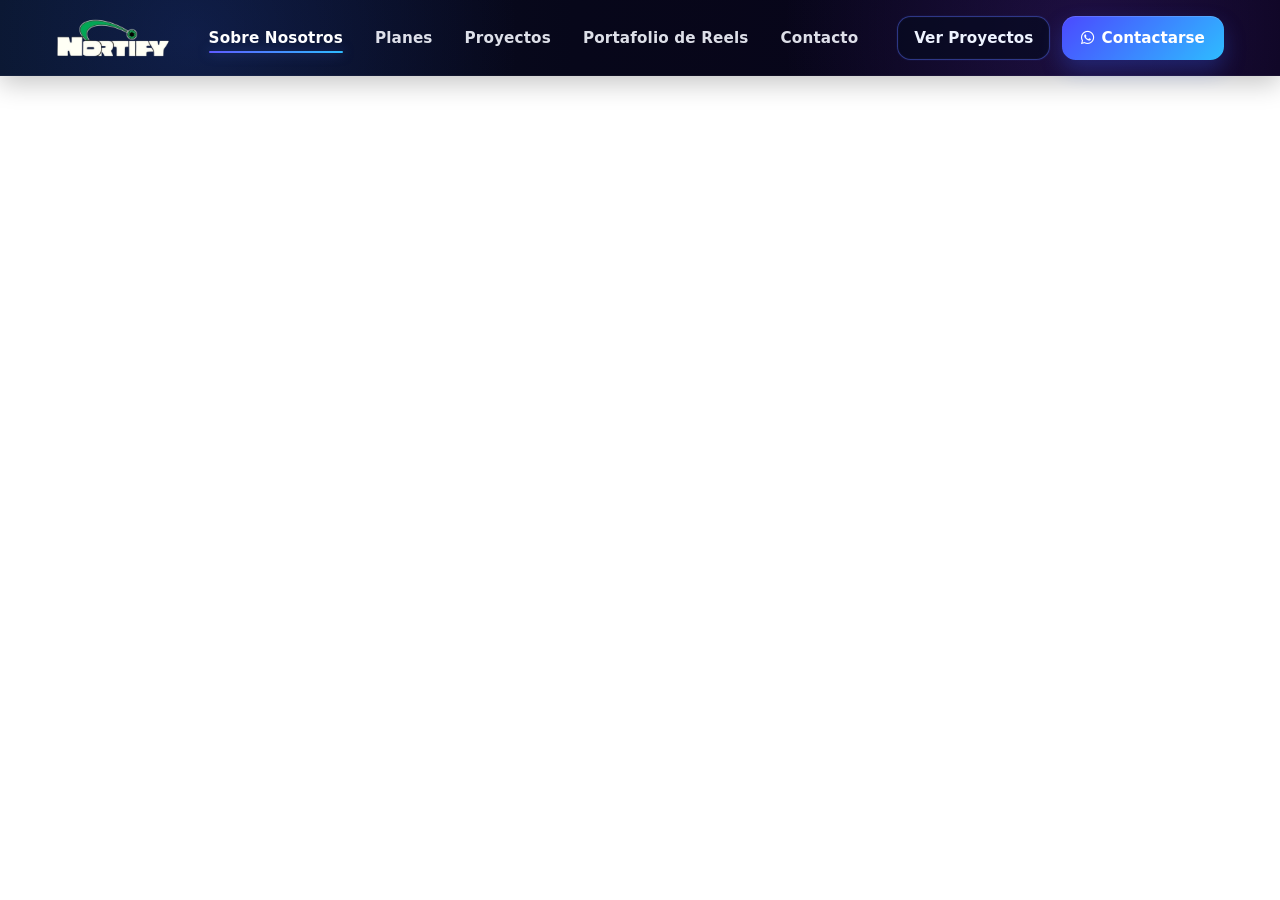
==== index.html @ f97105db "mejorando el menu" ====
<!DOCTYPE html>
<html lang="es">
<head>
  <meta charset="UTF-8" />
  <meta name="viewport" content="width=device-width, initial-scale=1.0" />
  <title>NORTIFY - Agencia de Marketing</title>
  <meta name="description" content="Impulsamos tu negocio con marketing 360: gestión de redes sociales, diseño web, publicidad paga y branding. Creatividad que genera resultados." />
  <link rel="icon" href="assets/isologo.jpg" type="image/jpg">
  <!-- CSS -->
  <link rel="stylesheet" href="css/style.css" />
  <!-- Font Awesome -->
  <link rel="stylesheet" href="https://cdnjs.cloudflare.com/ajax/libs/font-awesome/6.5.2/css/all.min.css"/>
  <!-- Fuentes (ejemplo) -->
  <link rel="preconnect" href="https://fonts.googleapis.com">
  <link rel="preconnect" href="https://fonts.gstatic.com" crossorigin>
</head>
<body>
  <header>
    <div class="container">
      <!-- contenido -->
        <div class="site-header">
          <a href="#" class="site-logo" aria-label="Ir al inicio">
            <img src="assets/logo.png" alt="">

          </a>
        
          <button
            class="nav-toggle"
            type="button"
            aria-label="Abrir menú de navegación"
            aria-expanded="false"
            aria-controls="site-nav-menu"
          >
            <span class="nav-toggle__line"></span>
            <span class="nav-toggle__line"></span>
            <span class="nav-toggle__line"></span>
          </button>
        
          <nav class="site-nav" aria-label="Navegación principal">
            <ul class="site-nav__menu" id="site-nav-menu">
              <li class="site-nav__item">
                <a href="#sobre-nosotros" class="site-nav__link is-active">Sobre Nosotros</a>
              </li>
              <li class="site-nav__item">
                <a href="#planes" class="site-nav__link">Planes</a>
              </li>
              <li class="site-nav__item">
                <a href="#proyectos" class="site-nav__link">Proyectos</a>
              </li>
              <li class="site-nav__item">
                <a href="#portafolio-reels" class="site-nav__link">Portafolio de Reels</a>
              </li>
              <li class="site-nav__item">
                <a href="#contacto" class="site-nav__link">Contacto</a>
              </li>
            </ul>
          </nav>
        
          <div class="header-actions">
            <a href="#buscar" class="header-btn header-btn--search" aria-label="Buscar">
              <span>Ver Proyectos</span>
            </a>
        
            <a href="#cotizar" class="header-btn header-btn--cta"><i class="fa-brands fa-whatsapp"></i> Contactarse</a>
          </div>
        </div>
    </div>
    
  </header>
  
  <main>
    <section>
      <div class="container">
        <!-- contenido -->
      </div>
    </section>
  </main>
  
  <footer>
    <div class="container">
      <!-- contenido del footer -->
    </div>
  </footer>
  <!-- JS -->
  <script src="js/script.js"></script>
</body>
</html>
---- css/style.css ----
/* =====================
   RESET
===================== */
*,
*::before,
*::after {
  box-sizing: border-box;
  margin: 0;
  padding: 0;
}

/* =====================
   VARIABLES
===================== */
:root {
  --color-bg: #ffffff;
  --color-text: #000000;
}

/* =====================
   BASE
===================== */
html {
  scroll-behavior: smooth;
}

body {
  min-height: 100vh;
  font-family: system-ui, -apple-system, BlinkMacSystemFont, sans-serif;
  background-color: var(--color-bg);
  color: var(--color-text);
  line-height: 1.5;
}

/* =====================
   MEDIA DEFAULT
===================== */
img,
picture,
video,
canvas,
svg {
  display: block;
  max-width: 100%;
}

/* =====================
   FORM RESET
===================== */
input,
button,
textarea,
select {
  font: inherit;
}

/* =====================
   LINKS & BUTTONS
===================== */
a {
  text-decoration: none;
  color: inherit;
}

button {
  background: none;
  border: none;
  cursor: pointer;
}

/* Ancho maximo de la página */
.container {
  width: 100%;
  max-width: 1200px;
  margin: 0 auto;
}

/* ==========================================
   DESARROLLO DE LA PÁGINA WEB
========================================== */
/* ==========================================
   HEADER PREMIUM / RESPONSIVE
========================================== */

header {
  position: sticky;
  top: 0;
  z-index: 1000;
  width: 100%;
  background:
    radial-gradient(circle at 15% 50%, rgba(52, 102, 255, 0.18), transparent 30%),
    radial-gradient(circle at 85% 40%, rgba(130, 67, 255, 0.18), transparent 28%),
    linear-gradient(90deg, #081224 0%, #07071a 45%, #090319 100%);
  box-shadow:
    0 8px 24px rgba(0, 0, 0, 0.22),
    inset 0 -1px 0 rgba(255, 255, 255, 0.04);
  backdrop-filter: blur(10px);
}

header .container {
  padding: 0 1rem;
}

.site-header {
  min-height: 76px;
  display: flex;
  align-items: center;
  justify-content: space-between;
  gap: 1rem;
  position: relative;
}

/* ==========================================
   LOGO
========================================== */

.site-logo {
  display: inline-flex;
  align-items: center;
  gap: 0.3rem;
  flex-shrink: 0;
  position: relative;
  z-index: 20;
}

.site-logo img {
 
  height: 64px;
  border-radius: 0rem;
  object-fit: cover;
}

.site-logo__text {
  font-size: 1.3rem;
  font-weight: 800;
  letter-spacing: 0.04em;
  color: #f7f8ff;
  line-height: 1;
}

.site-logo__badge {
  display: inline-flex;
  align-items: center;
  justify-content: center;
  min-height: 28px;
  padding: 0.2rem 0.45rem;
  border-radius: 0.45rem;
  background: linear-gradient(135deg, #5f5bff 0%, #2ebcff 100%);
  color: #ffffff;
  font-size: 0.95rem;
  font-weight: 800;
  letter-spacing: 0.03em;
  line-height: 1;
  box-shadow:
    0 0 0 1px rgba(255, 255, 255, 0.08),
    0 8px 18px rgba(54, 106, 255, 0.28);
}

/* ==========================================
   NAV DESKTOP
========================================== */
.site-nav {
  margin-left: auto;
  margin-right: auto;
}

.site-nav__menu {
  display: flex;
  align-items: center;
  gap: clamp(0.8rem, 1.5vw, 2rem);
  gap: 2rem;
  list-style: none;
}

.site-nav__link {
  position: relative;
  display: inline-flex;
  align-items: center;
  min-height: 44px;
  color: rgba(245, 247, 255, 0.9);
  font-size: 0.95rem;
  font-weight: 600;
  letter-spacing: 0.01em;
  transition:
    color 0.25s ease,
    opacity 0.25s ease,
    transform 0.25s ease;
}

.site-nav__link:hover {
  color: #ffffff;
  transform: translateY(-1px);
}

.site-nav__link::after {
  content: "";
  position: absolute;
  left: 0;
  bottom: 0.45rem;
  width: 100%;
  height: 2px;
  border-radius: 999px;
  background: linear-gradient(90deg, #5f5bff 0%, #2ebcff 100%);
  transform: scaleX(0);
  transform-origin: center;
  transition: transform 0.28s ease;
  box-shadow: 0 0 12px rgba(79, 125, 255, 0.55);
}

.site-nav__link:hover::after,
.site-nav__link.is-active::after {
  transform: scaleX(1);
}

.site-nav__link.is-active {
  color: #ffffff;
}

/* ==========================================
   ACTIONS
========================================== */

.header-actions {
  display: flex;
  align-items: center;
  gap: 0.75rem;
  flex-shrink: 0;
}

.header-btn {
  display: inline-flex;
  align-items: center;
  justify-content: center;
  gap: 0.45rem;
  min-height: 44px;
  border-radius: 0.85rem;
  font-size: 0.95rem;
  font-weight: 700;
  transition:
    transform 0.25s ease,
    box-shadow 0.25s ease,
    border-color 0.25s ease,
    background 0.25s ease,
    color 0.25s ease;
}

.header-btn:hover {
  transform: translateY(-1px);
}

.header-btn--search {
  padding: 0 1rem;
  color: #eef3ff;
  border: 1px solid rgba(92, 112, 255, 0.45);
  background: rgba(7, 10, 32, 0.7);
  box-shadow:
    inset 0 0 0 1px rgba(255, 255, 255, 0.02),
    0 0 0 1px rgba(73, 106, 255, 0.05);
}

.header-btn--search:hover {
  border-color: rgba(110, 146, 255, 0.75);
  box-shadow:
    0 0 0 1px rgba(89, 132, 255, 0.12),
    0 8px 20px rgba(31, 59, 154, 0.22);
}

.header-btn__icon {
  width: 18px;
  height: 18px;
  fill: currentColor;
  flex-shrink: 0;
}

.header-btn--cta {
  padding: 0 1.2rem;
  color: #ffffff;
  background: linear-gradient(135deg, #4b49ff 0%, #2ebcff 100%);
  box-shadow:
    0 10px 22px rgba(55, 101, 255, 0.28),
    inset 0 1px 0 rgba(255, 255, 255, 0.14);
}

.header-btn--cta:hover {
  box-shadow:
    0 14px 28px rgba(55, 101, 255, 0.38),
    inset 0 1px 0 rgba(255, 255, 255, 0.16);
}

/* ==========================================
   HAMBURGUESA
========================================== */

.nav-toggle {
  display: none;
  width: 48px;
  height: 48px;
  border-radius: 0.85rem;
  border: 1px solid rgba(92, 112, 255, 0.35);
  background: rgba(8, 11, 34, 0.7);
  align-items: center;
  justify-content: center;
  flex-direction: column;
  gap: 0.28rem;
  flex-shrink: 0;
  position: relative;
  z-index: 20;
  transition:
    border-color 0.25s ease,
    background 0.25s ease,
    box-shadow 0.25s ease;
}

.nav-toggle:hover {
  border-color: rgba(110, 146, 255, 0.65);
  box-shadow: 0 8px 20px rgba(31, 59, 154, 0.2);
}

.nav-toggle__line {
  width: 20px;
  height: 2px;
  border-radius: 999px;
  background: #f5f7ff;
  transition:
    transform 0.25s ease,
    opacity 0.25s ease;
}

.nav-toggle.is-open .nav-toggle__line:nth-child(1) {
  transform: translateY(6px) rotate(45deg);
}

.nav-toggle.is-open .nav-toggle__line:nth-child(2) {
  opacity: 0;
}

.nav-toggle.is-open .nav-toggle__line:nth-child(3) {
  transform: translateY(-6px) rotate(-45deg);
}

/* ==========================================
   TABLET
========================================== */

@media (max-width: 1199px) {
  .site-header {
    gap: 0.85rem;
  }

  .site-nav__menu {
    gap: 1rem;
  }

  .site-nav__link {
    font-size: 0.88rem;
  }

  .header-btn {
    font-size: 0.88rem;
  }

  .header-btn--search {
    padding: 0 0.85rem;
  }

  .header-btn--cta {
    padding: 0 1rem;
  }
}

/* ==========================================
   MOBILE / TABLET COLAPSADO
========================================== */

@media (max-width: 991px) {
  header .container {
    padding: 0 0.9rem;
  }

  .site-header {
    min-height: 72px;
  }

  .nav-toggle {
    display: inline-flex;
    margin-left: auto;
  }

  .site-nav {
    position: absolute;
    top: calc(100% + 0.55rem);
    left: 0;
    width: 100%;
    margin: 0;
    padding: 0;
    opacity: 0;
    visibility: hidden;
    transform: translateY(-10px);
    pointer-events: none;
    transition:
      opacity 0.3s ease,
      transform 0.3s ease,
      visibility 0.3s ease;
    z-index: 15;
  }

  .site-nav.is-open {
    opacity: 1;
    visibility: visible;
    transform: translateY(0);
    pointer-events: auto;
  }

  .site-nav__menu {
    width: 100%;
    display: flex;
    flex-direction: column;
    align-items: stretch;
    gap: 0.35rem;
    list-style: none;
    padding: 1rem;
    border-radius: 1.1rem;
    background:
      linear-gradient(180deg, rgba(10, 14, 40, 0.98) 0%, rgba(7, 8, 26, 0.98) 100%);
    border: 1px solid rgba(92, 112, 255, 0.18);
    box-shadow:
      0 18px 38px rgba(0, 0, 0, 0.35),
      inset 0 1px 0 rgba(255, 255, 255, 0.03);
  }

  .site-nav__link {
    width: 100%;
    min-height: 46px;
    padding: 0.65rem 0.4rem;
    justify-content: flex-start;
    border-radius: 0.7rem;
    font-size: 0.96rem;
  }

  .site-nav__link:hover {
    background: rgba(255, 255, 255, 0.03);
  }

  .site-nav__link::after {
    left: 0.4rem;
    bottom: 0.45rem;
    width: calc(100% - 0.8rem);
  }

  .header-actions {
    position: absolute;
    top: calc(100% + 21.5rem);
    left: 0;
    width: 100%;
    display: flex;
    flex-direction: column;
    gap: 0.65rem;
    padding: 0 1rem 1rem;
    opacity: 0;
    visibility: hidden;
    transform: translateY(-10px);
    pointer-events: none;
    transition:
      opacity 0.3s ease,
      transform 0.3s ease,
      visibility 0.3s ease;
    z-index: 14;
  }

  .header-actions.is-open {
    opacity: 1;
    visibility: visible;
    transform: translateY(0);
    pointer-events: auto;
  }

  .header-btn {
    width: 100%;
    justify-content: center;
    min-height: 48px;
    border-radius: 0.9rem;
  }

  .header-btn--search,
  .header-btn--cta {
    padding: 0 1rem;
  }
}

/* ==========================================
   MOBILE FINO
========================================== */

@media (max-width: 575px) {
  header .container {
    padding: 0 0.75rem;
  }

  .site-header {
    min-height: 68px;
  }

  .site-logo__text {
    font-size: 1.08rem;
  }

  .site-logo__badge {
    min-height: 24px;
    padding: 0.15rem 0.35rem;
    font-size: 0.78rem;
  }

  .nav-toggle {
    width: 44px;
    height: 44px;
  }

  .site-nav__menu {
    padding: 0.9rem;
  }

  .header-actions {
    padding: 0 0.9rem 0.9rem;
  }
}
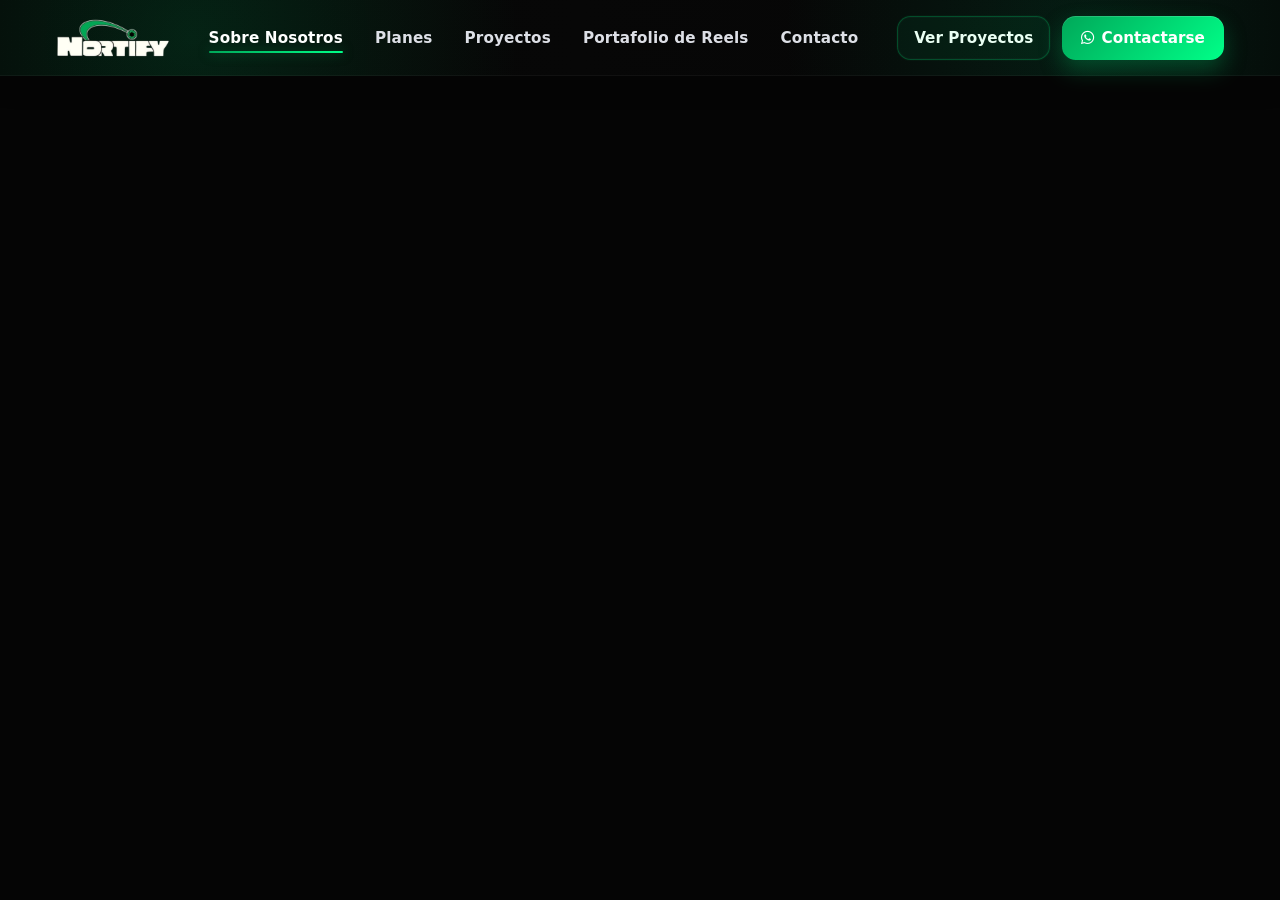
==== commit 484239ff: "ya esta el header" ====
--- a/index.html
+++ b/index.html
@@ -72,6 +72,7 @@
     <section>
       <div class="container">
         <!-- contenido -->
+
       </div>
     </section>
   </main>
--- a/css/style.css
+++ b/css/style.css
@@ -13,8 +13,18 @@
    VARIABLES
 ===================== */
 :root {
-  --color-bg: #ffffff;
-  --color-text: #000000;
+  --color-bg: #050505;
+  --color-text: #ffffff;
+
+  /* NUEVA PALETA */
+  --primary: #00A859;
+  --primary-dark: #007A44;
+  --primary-light: #00c96b;
+
+  --accent: #00ff88;
+
+  --border: rgba(0, 168, 89, 0.35);
+  --glass: rgba(0, 168, 89, 0.08);
 }
 
 /* =====================
@@ -78,9 +88,6 @@
 /* ==========================================
    DESARROLLO DE LA PÁGINA WEB
 ========================================== */
-/* ==========================================
-   HEADER PREMIUM / RESPONSIVE
-========================================== */
 
 header {
   position: sticky;
@@ -88,9 +95,9 @@
   z-index: 1000;
   width: 100%;
   background:
-    radial-gradient(circle at 15% 50%, rgba(52, 102, 255, 0.18), transparent 30%),
-    radial-gradient(circle at 85% 40%, rgba(130, 67, 255, 0.18), transparent 28%),
-    linear-gradient(90deg, #081224 0%, #07071a 45%, #090319 100%);
+    radial-gradient(circle at 15% 50%, rgba(0, 168, 89, 0.18), transparent 30%),
+    radial-gradient(circle at 85% 40%, rgba(0, 200, 120, 0.12), transparent 28%),
+    linear-gradient(90deg, #050505 0%, #070707 45%, #050505 100%);
   box-shadow:
     0 8px 24px rgba(0, 0, 0, 0.22),
     inset 0 -1px 0 rgba(255, 255, 255, 0.04);
@@ -124,36 +131,9 @@
 }
 
 .site-logo img {
- 
   height: 64px;
   border-radius: 0rem;
   object-fit: cover;
-}
-
-.site-logo__text {
-  font-size: 1.3rem;
-  font-weight: 800;
-  letter-spacing: 0.04em;
-  color: #f7f8ff;
-  line-height: 1;
-}
-
-.site-logo__badge {
-  display: inline-flex;
-  align-items: center;
-  justify-content: center;
-  min-height: 28px;
-  padding: 0.2rem 0.45rem;
-  border-radius: 0.45rem;
-  background: linear-gradient(135deg, #5f5bff 0%, #2ebcff 100%);
-  color: #ffffff;
-  font-size: 0.95rem;
-  font-weight: 800;
-  letter-spacing: 0.03em;
-  line-height: 1;
-  box-shadow:
-    0 0 0 1px rgba(255, 255, 255, 0.08),
-    0 8px 18px rgba(54, 106, 255, 0.28);
 }
 
 /* ==========================================
@@ -200,11 +180,11 @@
   width: 100%;
   height: 2px;
   border-radius: 999px;
-  background: linear-gradient(90deg, #5f5bff 0%, #2ebcff 100%);
+  background: linear-gradient(90deg, var(--primary) 0%, var(--accent) 100%);
+  box-shadow: 0 0 12px rgba(0, 168, 89, 0.6);
   transform: scaleX(0);
   transform-origin: center;
   transition: transform 0.28s ease;
-  box-shadow: 0 0 12px rgba(79, 125, 255, 0.55);
 }
 
 .site-nav__link:hover::after,
@@ -244,25 +224,21 @@
     color 0.25s ease;
 }
 
-.header-btn:hover {
-  transform: translateY(-1px);
-}
-
 .header-btn--search {
   padding: 0 1rem;
-  color: #eef3ff;
-  border: 1px solid rgba(92, 112, 255, 0.45);
-  background: rgba(7, 10, 32, 0.7);
+  color: #eafff3;
+  border: 1px solid var(--border);
+  background: rgba(0, 168, 89, 0.08);
   box-shadow:
     inset 0 0 0 1px rgba(255, 255, 255, 0.02),
-    0 0 0 1px rgba(73, 106, 255, 0.05);
+    0 0 0 1px rgba(0, 168, 89, 0.05);
 }
 
 .header-btn--search:hover {
-  border-color: rgba(110, 146, 255, 0.75);
+  border-color: var(--primary);
   box-shadow:
-    0 0 0 1px rgba(89, 132, 255, 0.12),
-    0 8px 20px rgba(31, 59, 154, 0.22);
+    0 0 0 1px rgba(0, 168, 89, 0.2),
+    0 8px 20px rgba(0, 168, 89, 0.25);
 }
 
 .header-btn__icon {
@@ -275,29 +251,28 @@
 .header-btn--cta {
   padding: 0 1.2rem;
   color: #ffffff;
-  background: linear-gradient(135deg, #4b49ff 0%, #2ebcff 100%);
+  background: linear-gradient(135deg, var(--primary) 0%, var(--accent) 100%);
   box-shadow:
-    0 10px 22px rgba(55, 101, 255, 0.28),
-    inset 0 1px 0 rgba(255, 255, 255, 0.14);
+    0 10px 22px rgba(0, 168, 89, 0.35),
+    inset 0 1px 0 rgba(255, 255, 255, 0.15);
 }
 
 .header-btn--cta:hover {
   box-shadow:
-    0 14px 28px rgba(55, 101, 255, 0.38),
-    inset 0 1px 0 rgba(255, 255, 255, 0.16);
+    0 14px 28px rgba(0, 168, 89, 0.45),
+    inset 0 1px 0 rgba(255, 255, 255, 0.18);
 }
 
 /* ==========================================
    HAMBURGUESA
 ========================================== */
-
 .nav-toggle {
   display: none;
   width: 48px;
   height: 48px;
   border-radius: 0.85rem;
-  border: 1px solid rgba(92, 112, 255, 0.35);
-  background: rgba(8, 11, 34, 0.7);
+  border: 1px solid var(--border);
+  background: rgba(0, 168, 89, 0.08);
   align-items: center;
   justify-content: center;
   flex-direction: column;
@@ -312,8 +287,8 @@
 }
 
 .nav-toggle:hover {
-  border-color: rgba(110, 146, 255, 0.65);
-  box-shadow: 0 8px 20px rgba(31, 59, 154, 0.2);
+  border-color: var(--primary);
+  box-shadow: 0 8px 20px rgba(0, 168, 89, 0.25);
 }
 
 .nav-toggle__line {
@@ -373,119 +348,110 @@
 ========================================== */
 
 @media (max-width: 991px) {
-  header .container {
-    padding: 0 0.9rem;
-  }
-
-  .site-header {
-    min-height: 72px;
-  }
-
+  .header-btn{
+    display: none;
+  }
+
+  /* HAMBURGUESA visible */
   .nav-toggle {
     display: inline-flex;
     margin-left: auto;
   }
 
+  /* CONTENEDOR FULLSCREEN */
   .site-nav {
-    position: absolute;
-    top: calc(100% + 0.55rem);
-    left: 0;
+    position: fixed;
+    inset: 0;
     width: 100%;
-    margin: 0;
-    padding: 0;
+    height: 100vh;
+    background: linear-gradient(180deg, #050505 0%, #070707 100%);
+    display: flex;
+    flex-direction: column;
+    justify-content: center;
+    align-items: center;
     opacity: 0;
     visibility: hidden;
-    transform: translateY(-10px);
-    pointer-events: none;
-    transition:
-      opacity 0.3s ease,
-      transform 0.3s ease,
-      visibility 0.3s ease;
-    z-index: 15;
+    transform: translateY(-20px);
+    transition: all 0.35s ease;
+    z-index: 999;
   }
 
   .site-nav.is-open {
     opacity: 1;
     visibility: visible;
     transform: translateY(0);
-    pointer-events: auto;
-  }
-
+  }
+
+  /* MENU CENTRADO */
   .site-nav__menu {
+    flex-direction: column;
+    align-items: center;
+    gap: 2rem;
+    padding: 0;
+    background: none;
+    border: none;
+    box-shadow: none;
+  }
+
+  /* LINKS GRANDES */
+  .site-nav__link {
+    font-size: 1.2rem;
+    font-weight: 600;
+    justify-content: center;
+    padding: 0;
+  }
+
+  .site-nav__link::after {
+    bottom: -6px;
+  }
+
+  /* BOTONES ABAJO */
+  .header-actions {
+    position: absolute;
+    bottom: 40px;
+    left: 0;
     width: 100%;
+
     display: flex;
     flex-direction: column;
-    align-items: stretch;
-    gap: 0.35rem;
-    list-style: none;
-    padding: 1rem;
-    border-radius: 1.1rem;
-    background:
-      linear-gradient(180deg, rgba(10, 14, 40, 0.98) 0%, rgba(7, 8, 26, 0.98) 100%);
-    border: 1px solid rgba(92, 112, 255, 0.18);
-    box-shadow:
-      0 18px 38px rgba(0, 0, 0, 0.35),
-      inset 0 1px 0 rgba(255, 255, 255, 0.03);
-  }
-
-  .site-nav__link {
-    width: 100%;
-    min-height: 46px;
-    padding: 0.65rem 0.4rem;
-    justify-content: flex-start;
-    border-radius: 0.7rem;
-    font-size: 0.96rem;
-  }
-
-  .site-nav__link:hover {
-    background: rgba(255, 255, 255, 0.03);
-  }
-
-  .site-nav__link::after {
-    left: 0.4rem;
-    bottom: 0.45rem;
-    width: calc(100% - 0.8rem);
-  }
-
-  .header-actions {
-    position: absolute;
-    top: calc(100% + 21.5rem);
-    left: 0;
-    width: 100%;
-    display: flex;
-    flex-direction: column;
-    gap: 0.65rem;
-    padding: 0 1rem 1rem;
+    gap: 1rem;
+    padding: 0 1.5rem;
+
     opacity: 0;
     visibility: hidden;
-    transform: translateY(-10px);
-    pointer-events: none;
-    transition:
-      opacity 0.3s ease,
-      transform 0.3s ease,
-      visibility 0.3s ease;
-    z-index: 14;
+    transform: translateY(20px);
+    transition: all 0.35s ease;
   }
 
   .header-actions.is-open {
     opacity: 1;
     visibility: visible;
     transform: translateY(0);
-    pointer-events: auto;
   }
 
   .header-btn {
     width: 100%;
-    justify-content: center;
-    min-height: 48px;
-    border-radius: 0.9rem;
-  }
-
-  .header-btn--search,
-  .header-btn--cta {
-    padding: 0 1rem;
-  }
-}
+    height: 52px;
+    font-size: 1rem;
+    border-radius: 999px;
+  }
+
+  /* OPCIONAL: BOTON CERRAR MÁS GRANDE */
+  .nav-toggle {
+    position: relative;
+    z-index: 1001;
+  }
+
+  .site-nav::before {
+    content: "";
+    position: absolute;
+    inset: 0;
+    background: radial-gradient(circle at 20% 30%, rgba(0,168,89,0.15), transparent 40%),
+              radial-gradient(circle at 80% 70%, rgba(0,200,120,0.12), transparent 40%);
+    z-index: -1;
+  }
+}
+
 
 /* ==========================================
    MOBILE FINO
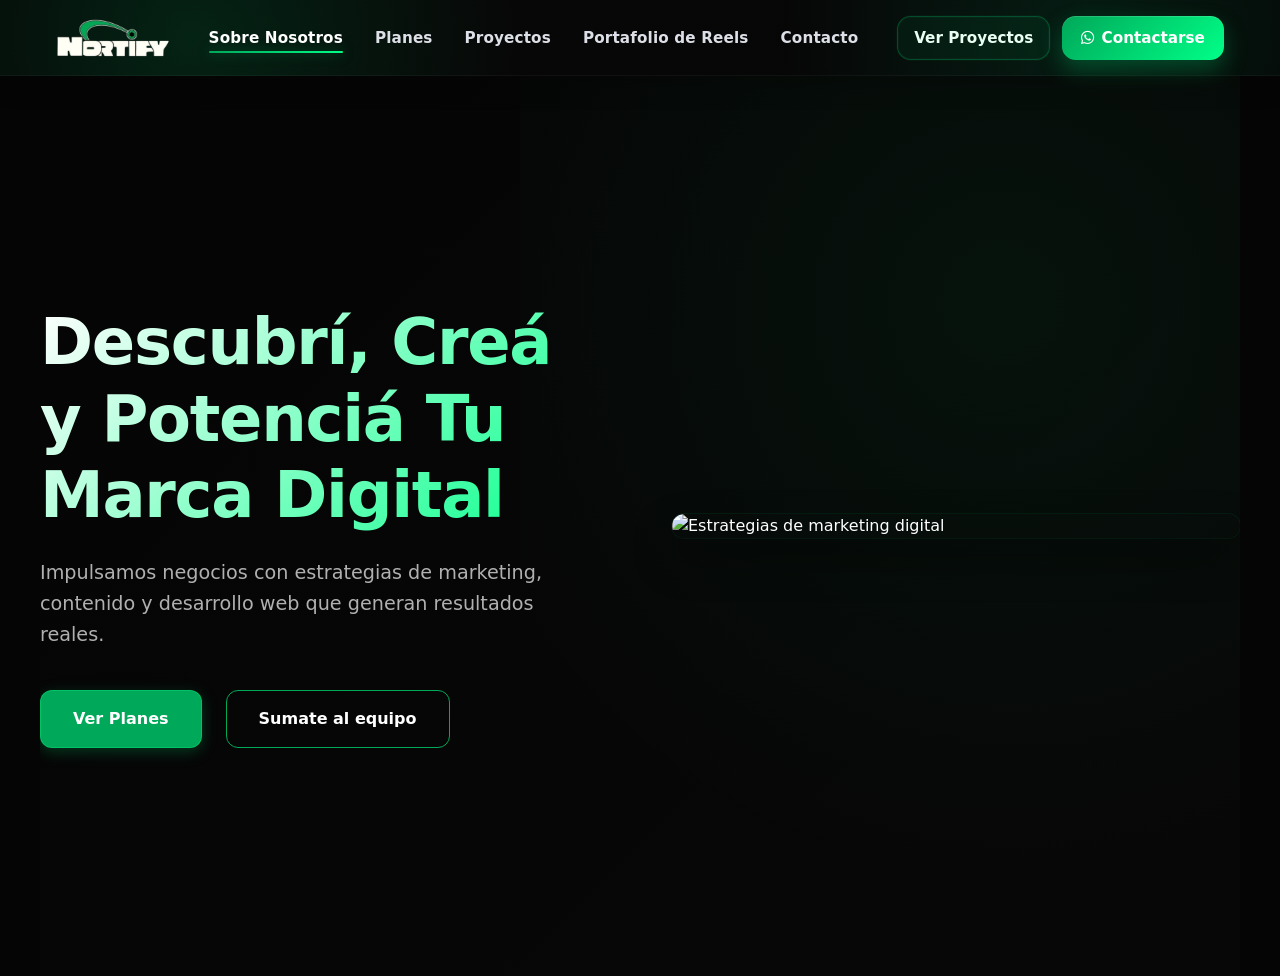
==== commit 22c4e1db: "Este es el main que me dio deepseek" ====
--- a/index.html
+++ b/index.html
@@ -72,11 +72,30 @@
     <section>
       <div class="container">
         <!-- contenido -->
-
+        <section class="hero">
+          <div class="container hero__container">
+            <div class="hero__content">
+              <h1 class="hero__title">
+                Descubrí, Creá y Potenciá Tu Marca Digital
+              </h1>
+              <p class="hero__subtitle">
+                Impulsamos negocios con estrategias de marketing, contenido y desarrollo web que generan resultados reales.
+              </p>
+              <div class="hero__buttons">
+                <a href="#planes" class="btn btn--primary">Ver Planes</a>
+                <a href="#equipo" class="btn btn--secondary">Sumate al equipo</a>
+              </div>
+            </div>
+            <div class="hero__image">
+              <img src="https://images.unsplash.com/photo-1551288049-bebda4e38f71?ixlib=rb-4.0.3&ixid=M3wxMjA3fDB8MHxwaG90by1wYWdlfHx8fGVufDB8fHx8fA%3D%3D&auto=format&fit=crop&w=2070&q=80" alt="Estrategias de marketing digital" class="hero__img">
+              <div class="hero__glow"></div>
+            </div>
+          </div>
+        </section>
       </div>
     </section>
   </main>
-  
+
   <footer>
     <div class="container">
       <!-- contenido del footer -->
--- a/css/style.css
+++ b/css/style.css
@@ -490,3 +490,324 @@
   }
 }
 
+
+
+
+
+
+
+
+
+
+
+
+
+
+
+
+
+
+
+
+
+
+
+
+
+
+
+
+
+
+
+
+
+
+
+
+
+
+
+
+
+
+
+
+
+
+
+
+
+
+
+
+
+
+
+
+
+
+
+:root {
+  --primary: #00A859;
+  --primary-dark: #007A44;
+  --accent: #00FF88;
+  --bg-dark: #050505;
+  --bg-darker: #070707;
+  --text-light: #FFFFFF;
+  --text-gray: #B0B0B0;
+  --transition: all 0.3s cubic-bezier(0.4, 0, 0.2, 1);
+}
+
+.hero {
+  position: relative;
+  background: linear-gradient(135deg, var(--bg-dark) 0%, var(--bg-darker) 100%);
+  min-height: 100vh;
+  display: flex;
+  align-items: center;
+  overflow: hidden;
+  isolation: isolate;
+}
+
+.hero::before {
+  content: '';
+  position: absolute;
+  top: -50%;
+  right: -20%;
+  width: 80%;
+  height: 150%;
+  background: radial-gradient(circle, rgba(0, 168, 89, 0.08) 0%, transparent 70%);
+  pointer-events: none;
+  z-index: 0;
+}
+
+.hero__container {
+  position: relative;
+  z-index: 2;
+  display: grid;
+  grid-template-columns: 1fr 1fr;
+  gap: 4rem;
+  align-items: center;
+  padding: 4rem 0;
+}
+
+.hero__content {
+  animation: fadeInUp 0.8s ease-out;
+}
+
+.hero__title {
+  font-size: clamp(2.5rem, 5vw, 4rem);
+  font-weight: 800;
+  line-height: 1.2;
+  margin-bottom: 1.5rem;
+  background: linear-gradient(135deg, var(--text-light) 0%, var(--accent) 100%);
+  background-clip: text;
+  -webkit-background-clip: text;
+  color: transparent;
+  letter-spacing: -0.02em;
+}
+
+.hero__subtitle {
+  font-size: clamp(1rem, 1.5vw, 1.2rem);
+  line-height: 1.6;
+  color: var(--text-gray);
+  margin-bottom: 2.5rem;
+  max-width: 90%;
+}
+
+.hero__buttons {
+  display: flex;
+  gap: 1.5rem;
+  flex-wrap: wrap;
+}
+
+.btn {
+  display: inline-flex;
+  align-items: center;
+  justify-content: center;
+  padding: 1rem 2rem;
+  font-size: 1rem;
+  font-weight: 600;
+  text-decoration: none;
+  border-radius: 12px;
+  transition: var(--transition);
+  cursor: pointer;
+  position: relative;
+  overflow: hidden;
+}
+
+.btn--primary {
+  background: var(--primary);
+  color: var(--text-light);
+  box-shadow: 0 4px 15px rgba(0, 168, 89, 0.3);
+  border: 1px solid rgba(0, 255, 136, 0.3);
+}
+
+.btn--primary::before {
+  content: '';
+  position: absolute;
+  top: 50%;
+  left: 50%;
+  width: 0;
+  height: 0;
+  border-radius: 50%;
+  background: rgba(0, 255, 136, 0.4);
+  transform: translate(-50%, -50%);
+  transition: width 0.6s, height 0.6s;
+}
+
+.btn--primary:hover::before {
+  width: 300px;
+  height: 300px;
+}
+
+.btn--primary:hover {
+  transform: translateY(-2px);
+  box-shadow: 0 6px 20px rgba(0, 168, 89, 0.5);
+  border-color: var(--accent);
+}
+
+.btn--secondary {
+  background: transparent;
+  color: var(--text-light);
+  border: 1px solid var(--primary);
+  position: relative;
+}
+
+.btn--secondary:hover {
+  background: rgba(0, 168, 89, 0.1);
+  transform: translateY(-2px);
+  box-shadow: 0 4px 15px rgba(0, 168, 89, 0.2);
+  border-color: var(--accent);
+  color: var(--accent);
+}
+
+.hero__image {
+  position: relative;
+  animation: fadeInRight 0.8s ease-out 0.2s backwards;
+}
+
+.hero__img {
+  width: 100%;
+  height: auto;
+  border-radius: 24px;
+  box-shadow: 0 20px 40px rgba(0, 0, 0, 0.4), 0 0 0 1px rgba(0, 168, 89, 0.1);
+  transition: var(--transition);
+  position: relative;
+  z-index: 2;
+}
+
+.hero__img:hover {
+  transform: scale(1.02);
+  box-shadow: 0 25px 50px rgba(0, 0, 0, 0.5), 0 0 0 2px rgba(0, 255, 136, 0.2);
+}
+
+.hero__glow {
+  position: absolute;
+  top: 50%;
+  left: 50%;
+  width: 120%;
+  height: 120%;
+  transform: translate(-50%, -50%);
+  background: radial-gradient(circle, rgba(0, 255, 136, 0.15) 0%, transparent 70%);
+  border-radius: 50%;
+  pointer-events: none;
+  z-index: 1;
+  filter: blur(40px);
+  opacity: 0;
+  transition: opacity 0.5s ease;
+}
+
+.hero__image:hover .hero__glow {
+  opacity: 1;
+}
+
+@keyframes fadeInUp {
+  from {
+    opacity: 0;
+    transform: translateY(30px);
+  }
+  to {
+    opacity: 1;
+    transform: translateY(0);
+  }
+}
+
+@keyframes fadeInRight {
+  from {
+    opacity: 0;
+    transform: translateX(30px);
+  }
+  to {
+    opacity: 1;
+    transform: translateX(0);
+  }
+}
+
+@media (max-width: 1024px) {
+  .hero__container {
+    gap: 3rem;
+    padding: 3rem 0;
+  }
+  
+  .hero__subtitle {
+    max-width: 100%;
+  }
+}
+
+@media (max-width: 768px) {
+  .hero {
+    min-height: auto;
+    padding: 4rem 0;
+  }
+  
+  .hero__container {
+    grid-template-columns: 1fr;
+    gap: 2rem;
+  }
+  
+  .hero__content {
+    text-align: center;
+  }
+  
+  .hero__subtitle {
+    max-width: 100%;
+  }
+  
+  .hero__buttons {
+    justify-content: center;
+  }
+  
+  .btn {
+    flex: 1;
+    min-width: 200px;
+  }
+  
+  .hero__image {
+    max-width: 90%;
+    margin: 0 auto;
+  }
+  
+  .hero__title {
+    background: linear-gradient(135deg, var(--text-light) 0%, var(--accent) 100%);
+    background-clip: text;
+    -webkit-background-clip: text;
+  }
+}
+
+@media (max-width: 480px) {
+  .hero__buttons {
+    flex-direction: column;
+    gap: 1rem;
+  }
+  
+  .btn {
+    width: 100%;
+  }
+}
+
+
+
+
+
+
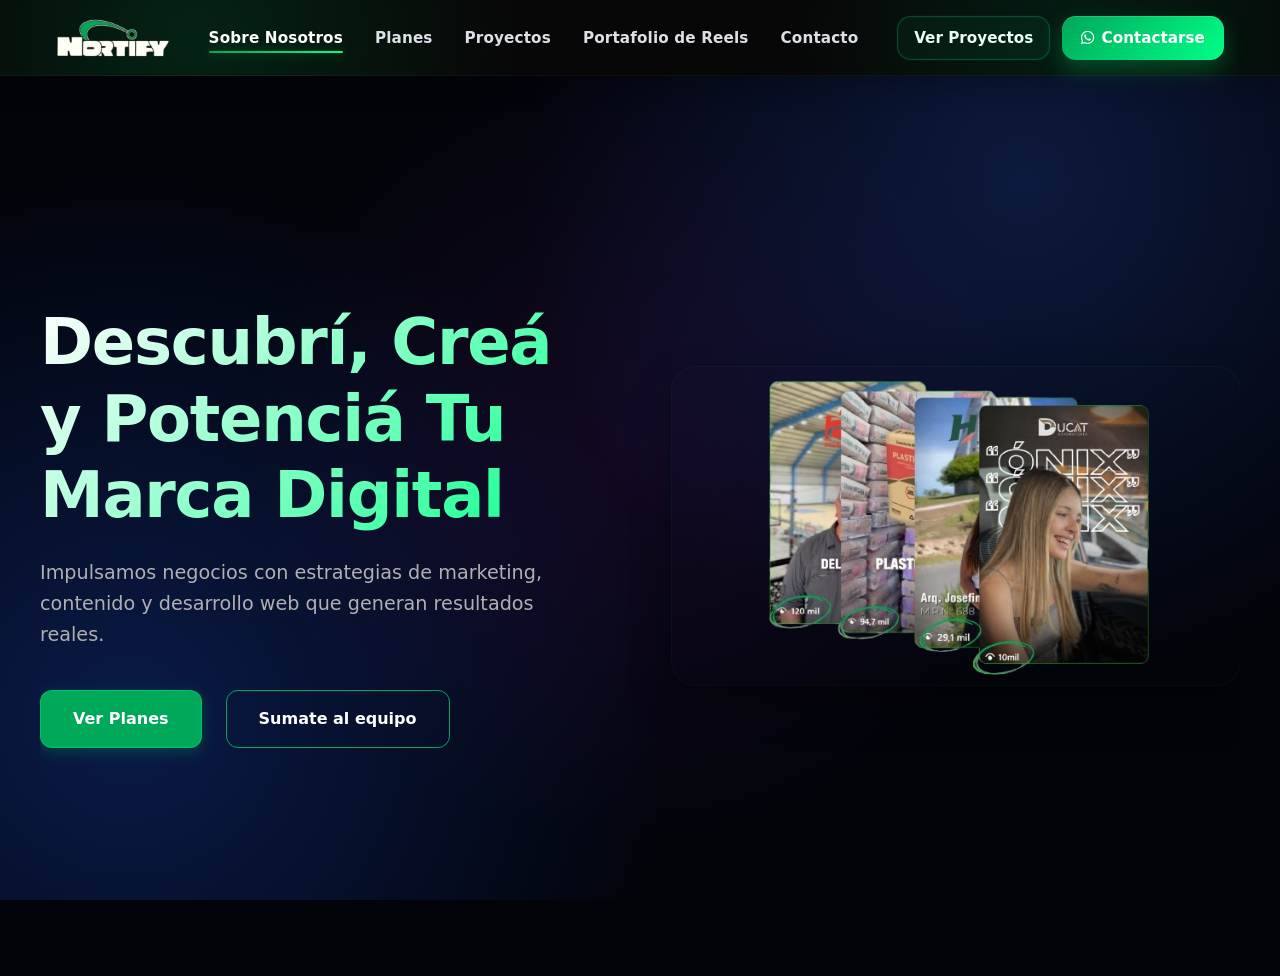
==== commit 6d79865f: "fondo con destellos" ====
--- a/index.html
+++ b/index.html
@@ -87,7 +87,7 @@
               </div>
             </div>
             <div class="hero__image">
-              <img src="https://images.unsplash.com/photo-1551288049-bebda4e38f71?ixlib=rb-4.0.3&ixid=M3wxMjA3fDB8MHxwaG90by1wYWdlfHx8fGVufDB8fHx8fA%3D%3D&auto=format&fit=crop&w=2070&q=80" alt="Estrategias de marketing digital" class="hero__img">
+              <img src="assets/hero-section.png" alt="Estrategias de marketing digital" class="hero__img">
               <div class="hero__glow"></div>
             </div>
           </div>
--- a/css/style.css
+++ b/css/style.css
@@ -85,6 +85,7 @@
   margin: 0 auto;
 }
 
+/*----------------------------------------------------------------------------------------------------*/
 /* ==========================================
    DESARROLLO DE LA PÁGINA WEB
 ========================================== */
@@ -490,63 +491,10 @@
   }
 }
 
-
-
-
-
-
-
-
-
-
-
-
-
-
-
-
-
-
-
-
-
-
-
-
-
-
-
-
-
-
-
-
-
-
-
-
-
-
-
-
-
-
-
-
-
-
-
-
-
-
-
-
-
-
-
-
-
-
+/*----------------------------------------------------------------------------------------------------*/
+/* ==========================================
+   HERO SECTION
+========================================== */
 
 :root {
   --primary: #00A859;
@@ -559,9 +507,38 @@
   --transition: all 0.3s cubic-bezier(0.4, 0, 0.2, 1);
 }
 
+main section {
+  min-height: 100vh;
+  /* Fondo base oscuro */
+  background-color: #02040a; 
+  
+  /* Capas de luces: El secreto está en el 'blur' y la opacidad */
+  background-image: 
+    /* Luz azul superior derecha */
+    radial-gradient(circle at 80% 20%, rgba(30, 58, 138, 0.4) 0%, transparent 40%),
+    /* Luz violeta central */
+    radial-gradient(circle at 50% 50%, rgba(88, 28, 135, 0.2) 0%, transparent 50%),
+    /* Luz azul profundo lateral izquierda */
+    radial-gradient(circle at 10% 80%, rgba(29, 78, 216, 0.3) 0%, transparent 40%);
+  
+  background-attachment: fixed; /* Mantiene el fondo estático al hacer scroll */
+  position: relative;
+  overflow: hidden;
+}
+
+/* Opcional: Textura de ruido para suavizar degradados */
+main section::before {
+  content: "";
+  position: absolute;
+  inset: 0;
+  opacity: 0.03;
+  pointer-events: none;
+  background-image: url('https://vercel.app');
+}
+
 .hero {
   position: relative;
-  background: linear-gradient(135deg, var(--bg-dark) 0%, var(--bg-darker) 100%);
+  
   min-height: 100vh;
   display: flex;
   align-items: center;
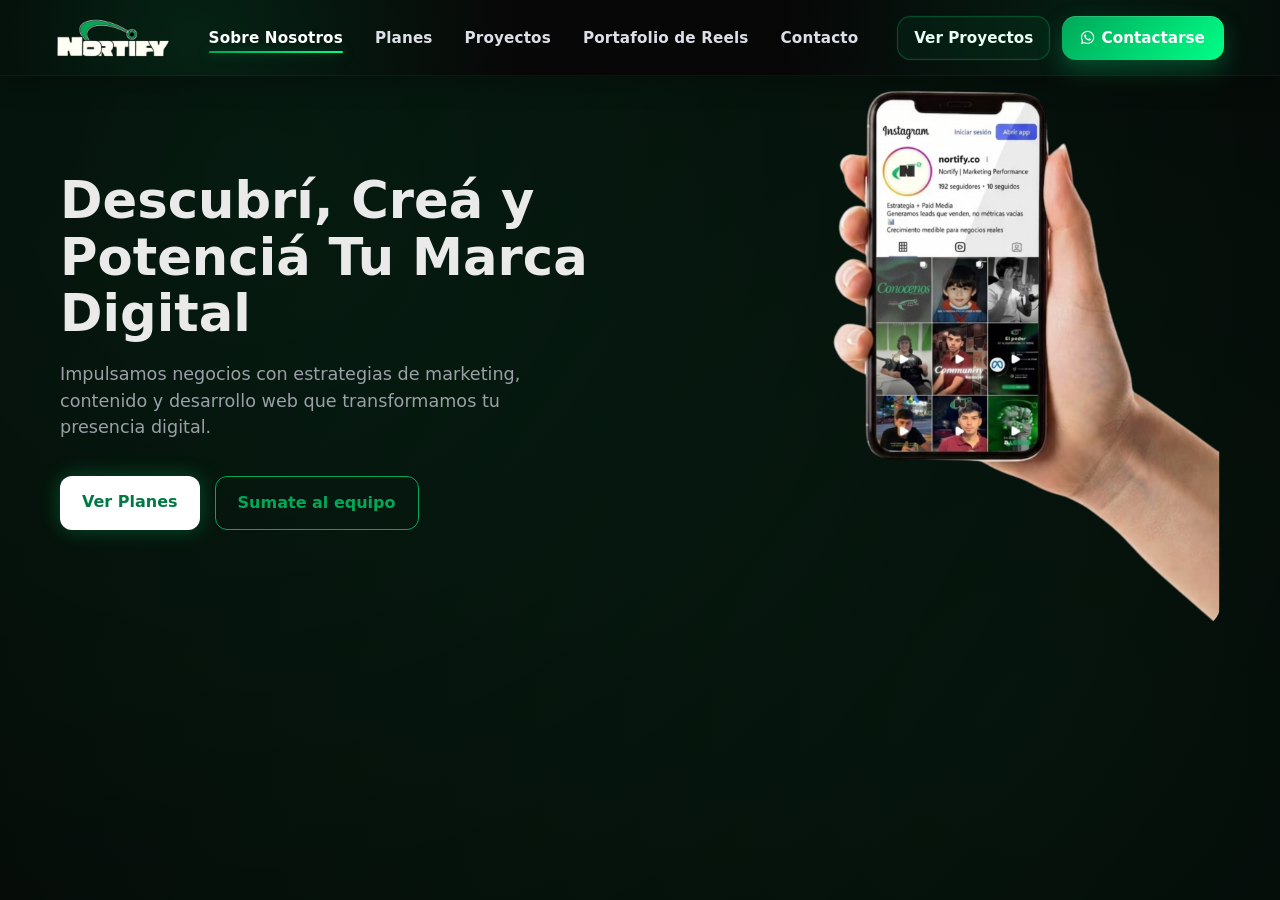
==== commit 58f53290: "mejorando el hero" ====
--- a/index.html
+++ b/index.html
@@ -69,29 +69,34 @@
   </header>
   
   <main>
-    <section>
+    <section class="hero">
       <div class="container">
-        <!-- contenido -->
-        <section class="hero">
-          <div class="container hero__container">
-            <div class="hero__content">
-              <h1 class="hero__title">
-                Descubrí, Creá y Potenciá Tu Marca Digital
-              </h1>
-              <p class="hero__subtitle">
-                Impulsamos negocios con estrategias de marketing, contenido y desarrollo web que generan resultados reales.
-              </p>
-              <div class="hero__buttons">
-                <a href="#planes" class="btn btn--primary">Ver Planes</a>
-                <a href="#equipo" class="btn btn--secondary">Sumate al equipo</a>
-              </div>
-            </div>
-            <div class="hero__image">
-              <img src="assets/hero-section.png" alt="Estrategias de marketing digital" class="hero__img">
-              <div class="hero__glow"></div>
+        <div class="hero__grid">
+  
+          <!-- LEFT -->
+          <div class="hero__content">
+            <h1 class="hero__title">
+              Descubrí, Creá y Potenciá Tu Marca Digital
+            </h1>
+  
+            <p class="hero__subtitle">
+              Impulsamos negocios con estrategias de marketing, contenido y desarrollo web que transformamos tu presencia digital.
+            </p>
+  
+            <div class="hero__buttons">
+              <a href="#" class="btn btn--primary">Ver Planes</a>
+              <a href="#" class="btn btn--secondary">Sumate al equipo</a>
             </div>
           </div>
-        </section>
+  
+          <!-- RIGHT -->
+          <div class="hero__image">
+            <div class="hero__card">
+              <img src="assets/hero-section.png"/>
+            </div>
+          </div>
+  
+        </div>
       </div>
     </section>
   </main>
--- a/css/style.css
+++ b/css/style.css
@@ -495,296 +495,136 @@
 /* ==========================================
    HERO SECTION
 ========================================== */
-
 :root {
   --primary: #00A859;
   --primary-dark: #007A44;
   --accent: #00FF88;
-  --bg-dark: #050505;
-  --bg-darker: #070707;
-  --text-light: #FFFFFF;
-  --text-gray: #B0B0B0;
-  --transition: all 0.3s cubic-bezier(0.4, 0, 0.2, 1);
-}
-
-main section {
-  min-height: 100vh;
-  /* Fondo base oscuro */
-  background-color: #02040a; 
-  
-  /* Capas de luces: El secreto está en el 'blur' y la opacidad */
-  background-image: 
-    /* Luz azul superior derecha */
-    radial-gradient(circle at 80% 20%, rgba(30, 58, 138, 0.4) 0%, transparent 40%),
-    /* Luz violeta central */
-    radial-gradient(circle at 50% 50%, rgba(88, 28, 135, 0.2) 0%, transparent 50%),
-    /* Luz azul profundo lateral izquierda */
-    radial-gradient(circle at 10% 80%, rgba(29, 78, 216, 0.3) 0%, transparent 40%);
-  
-  background-attachment: fixed; /* Mantiene el fondo estático al hacer scroll */
-  position: relative;
+  --bg: #050505;
+  --bg-soft: #070707;
+  --text: #eaeaea;
+  --muted: #9aa0a6;
+  --radius: 20px;
+  --max-width: 1200px;
+}
+
+body {
+  font-family: system-ui, -apple-system, sans-serif;
+  background: radial-gradient(circle at 20% 20%, rgba(0,255,136,0.08), transparent 90%),
+              radial-gradient(circle at 80% 80%, rgba(0,168,89,0.08), transparent 90%),
+              var(--bg);
+  color: var(--text);
+}
+
+.container {
+  max-width: var(--max-width);
+  margin: 0 auto;
+  padding: 0 20px;
+}
+.hero {
+  padding: 0px 0;
   overflow: hidden;
 }
-
-/* Opcional: Textura de ruido para suavizar degradados */
-main section::before {
-  content: "";
-  position: absolute;
-  inset: 0;
-  opacity: 0.03;
-  pointer-events: none;
-  background-image: url('https://vercel.app');
-}
-
-.hero {
-  position: relative;
-  
-  min-height: 100vh;
-  display: flex;
-  align-items: center;
-  overflow: hidden;
-  isolation: isolate;
-}
-
-.hero::before {
-  content: '';
-  position: absolute;
-  top: -50%;
-  right: -20%;
-  width: 80%;
-  height: 150%;
-  background: radial-gradient(circle, rgba(0, 168, 89, 0.08) 0%, transparent 70%);
-  pointer-events: none;
-  z-index: 0;
-}
-
-.hero__container {
-  position: relative;
-  z-index: 2;
+.hero__grid {
   display: grid;
   grid-template-columns: 1fr 1fr;
-  gap: 4rem;
-  align-items: center;
-  padding: 4rem 0;
-}
-
+  align-items: center;
+  gap: 60px;
+}
 .hero__content {
-  animation: fadeInUp 0.8s ease-out;
-}
-
+  animation: fadeUp 0.8s ease forwards;
+  opacity: 0;
+  transform: translateY(30px);
+}
 .hero__title {
-  font-size: clamp(2.5rem, 5vw, 4rem);
-  font-weight: 800;
-  line-height: 1.2;
-  margin-bottom: 1.5rem;
-  background: linear-gradient(135deg, var(--text-light) 0%, var(--accent) 100%);
-  background-clip: text;
-  -webkit-background-clip: text;
-  color: transparent;
-  letter-spacing: -0.02em;
+  font-size: clamp(2.2rem, 4vw, 3.2rem);
+  line-height: 1.1;
+  margin-bottom: 20px;
+  font-weight: 700;
 }
 
 .hero__subtitle {
-  font-size: clamp(1rem, 1.5vw, 1.2rem);
-  line-height: 1.6;
-  color: var(--text-gray);
-  margin-bottom: 2.5rem;
-  max-width: 90%;
-}
-
+  font-size: 1.1rem;
+  color: var(--muted);
+  margin-bottom: 35px;
+  max-width: 500px;
+}
 .hero__buttons {
   display: flex;
-  gap: 1.5rem;
+  gap: 15px;
   flex-wrap: wrap;
 }
-
 .btn {
-  display: inline-flex;
-  align-items: center;
-  justify-content: center;
-  padding: 1rem 2rem;
-  font-size: 1rem;
+  padding: 14px 22px;
+  border-radius: 999px;
+  border-radius: 12px;
   font-weight: 600;
+  border: none;
+  cursor: pointer;
+  transition: all 0.3s ease;
   text-decoration: none;
-  border-radius: 12px;
-  transition: var(--transition);
-  cursor: pointer;
-  position: relative;
-  overflow: hidden;
-}
-
+  display: inline-block;
+}
 .btn--primary {
-  background: var(--primary);
-  color: var(--text-light);
-  box-shadow: 0 4px 15px rgba(0, 168, 89, 0.3);
-  border: 1px solid rgba(0, 255, 136, 0.3);
-}
-
-.btn--primary::before {
-  content: '';
-  position: absolute;
-  top: 50%;
-  left: 50%;
-  width: 0;
-  height: 0;
-  border-radius: 50%;
-  background: rgba(0, 255, 136, 0.4);
-  transform: translate(-50%, -50%);
-  transition: width 0.6s, height 0.6s;
-}
-
-.btn--primary:hover::before {
-  width: 300px;
-  height: 300px;
+  background: linear-gradient(135deg, var(--primary), var(--accent));
+  color: #000;
+  background: #fff;
+  color: var(--primary-dark);
+  box-shadow: 0 0 20px rgba(0,255,136,0.25);
 }
 
 .btn--primary:hover {
   transform: translateY(-2px);
-  box-shadow: 0 6px 20px rgba(0, 168, 89, 0.5);
-  border-color: var(--accent);
-}
-
+  box-shadow: 0 0 30px rgba(0,255,136,0.4);
+}
 .btn--secondary {
   background: transparent;
-  color: var(--text-light);
   border: 1px solid var(--primary);
-  position: relative;
-}
-
+  color: var(--primary);
+}
 .btn--secondary:hover {
-  background: rgba(0, 168, 89, 0.1);
-  transform: translateY(-2px);
-  box-shadow: 0 4px 15px rgba(0, 168, 89, 0.2);
-  border-color: var(--accent);
-  color: var(--accent);
-}
-
-.hero__image {
-  position: relative;
-  animation: fadeInRight 0.8s ease-out 0.2s backwards;
-}
-
-.hero__img {
+  background: rgba(0,168,89,0.1);
+  box-shadow: 0 0 15px rgba(0,255,136,0.2);
+}
+.hero__card img {
   width: 100%;
-  height: auto;
-  border-radius: 24px;
-  box-shadow: 0 20px 40px rgba(0, 0, 0, 0.4), 0 0 0 1px rgba(0, 168, 89, 0.1);
-  transition: var(--transition);
-  position: relative;
-  z-index: 2;
-}
-
-.hero__img:hover {
-  transform: scale(1.02);
-  box-shadow: 0 25px 50px rgba(0, 0, 0, 0.5), 0 0 0 2px rgba(0, 255, 136, 0.2);
-}
-
-.hero__glow {
-  position: absolute;
-  top: 50%;
-  left: 50%;
-  width: 120%;
-  height: 120%;
-  transform: translate(-50%, -50%);
-  background: radial-gradient(circle, rgba(0, 255, 136, 0.15) 0%, transparent 70%);
-  border-radius: 50%;
-  pointer-events: none;
-  z-index: 1;
-  filter: blur(40px);
-  opacity: 0;
-  transition: opacity 0.5s ease;
-}
-
-.hero__image:hover .hero__glow {
-  opacity: 1;
-}
-
-@keyframes fadeInUp {
-  from {
-    opacity: 0;
-    transform: translateY(30px);
-  }
+  display: block;
+  border-radius: var(--radius);
+}
+@keyframes fadeUp {
   to {
     opacity: 1;
     transform: translateY(0);
   }
 }
 
-@keyframes fadeInRight {
-  from {
-    opacity: 0;
-    transform: translateX(30px);
-  }
-  to {
-    opacity: 1;
-    transform: translateX(0);
-  }
-}
-
-@media (max-width: 1024px) {
-  .hero__container {
-    gap: 3rem;
-    padding: 3rem 0;
-  }
-  
-  .hero__subtitle {
-    max-width: 100%;
-  }
-}
-
+/* TABLET */
+@media (max-width: 991px) {
+  .hero__grid {
+    gap: 40px;
+  }
+}
+/* MOBILE */
 @media (max-width: 768px) {
   .hero {
-    min-height: auto;
-    padding: 4rem 0;
-  }
-  
-  .hero__container {
+    padding: 60px 0;
+  }
+  .hero__grid {
     grid-template-columns: 1fr;
-    gap: 2rem;
-  }
-  
-  .hero__content {
     text-align: center;
   }
-  
   .hero__subtitle {
-    max-width: 100%;
-  }
-  
+    margin-left: auto;
+    margin-right: auto;
+  }
   .hero__buttons {
     justify-content: center;
   }
-  
-  .btn {
-    flex: 1;
-    min-width: 200px;
-  }
-  
-  .hero__image {
-    max-width: 90%;
-    margin: 0 auto;
-  }
-  
-  .hero__title {
-    background: linear-gradient(135deg, var(--text-light) 0%, var(--accent) 100%);
-    background-clip: text;
-    -webkit-background-clip: text;
-  }
-}
-
-@media (max-width: 480px) {
-  .hero__buttons {
-    flex-direction: column;
-    gap: 1rem;
-  }
-  
   .btn {
     width: 100%;
-  }
-}
-
-
-
-
-
-
+    max-width: 280px;
+  }
+}
+
+
+
+
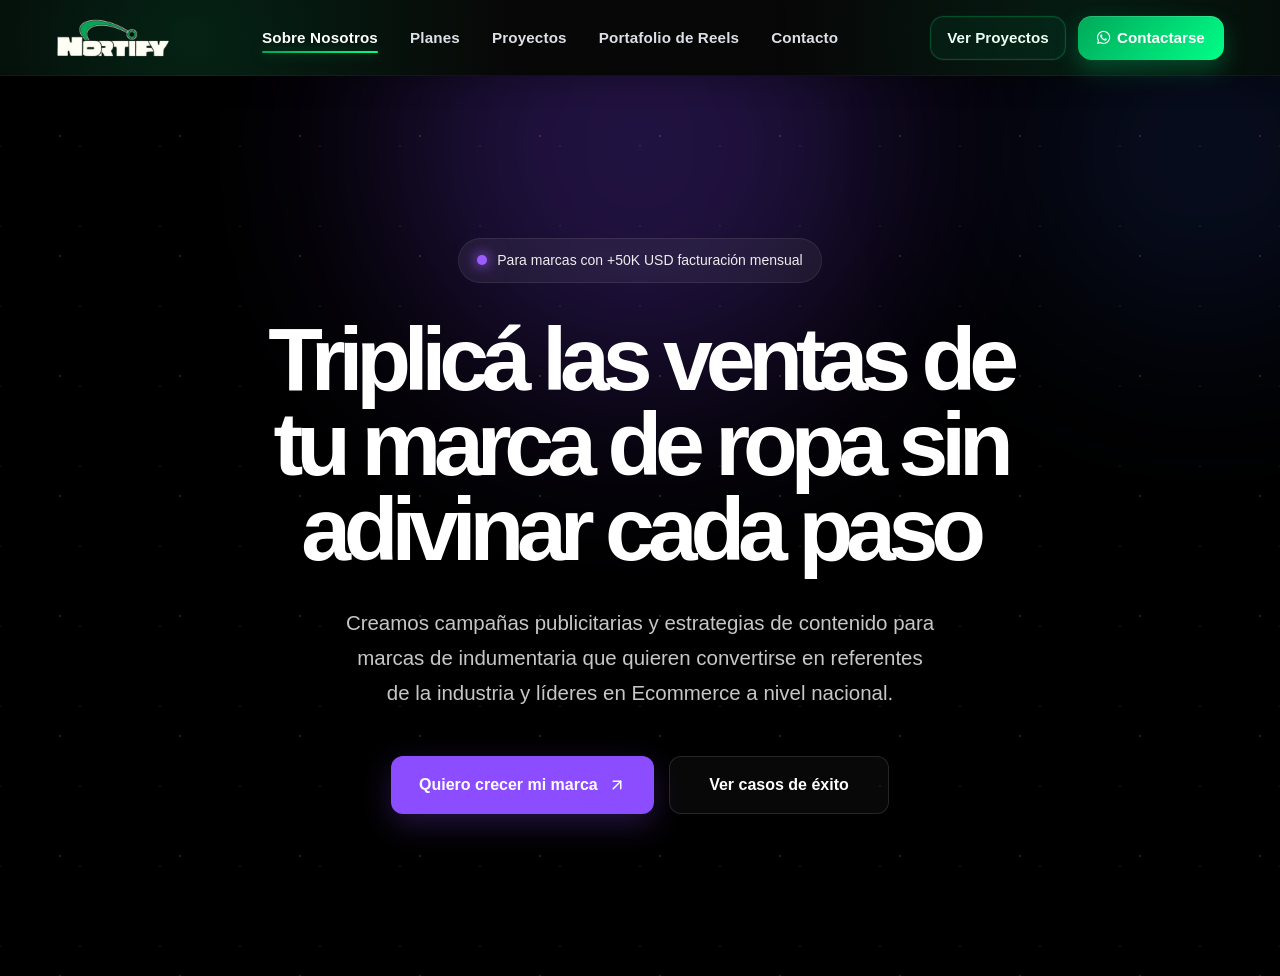
==== commit 3a225618: "Almenos se intento el Hero" ====
--- a/index.html
+++ b/index.html
@@ -67,35 +67,69 @@
     </div>
     
   </header>
-  
+
   <main>
     <section class="hero">
-      <div class="container">
-        <div class="hero__grid">
+      <!-- Background Effects -->
+      <div class="hero-bg">
+        <div class="light light-1"></div>
+        <div class="light light-2"></div>
+        <div class="grid-stars"></div>
+      </div>
   
-          <!-- LEFT -->
-          <div class="hero__content">
-            <h1 class="hero__title">
-              Descubrí, Creá y Potenciá Tu Marca Digital
-            </h1>
+      <div class="hero-container">
+        <!-- Badge -->
+        <div class="hero-badge reveal">
+          <span class="badge-dot"></span>
+          <p>Para marcas con +50K USD facturación mensual</p>
+        </div>
   
-            <p class="hero__subtitle">
-              Impulsamos negocios con estrategias de marketing, contenido y desarrollo web que transformamos tu presencia digital.
-            </p>
+        <!-- Content -->
+        <div class="hero-content">
+          <h1 class="hero-title reveal reveal-delay-1">
+            Triplicá las ventas de tu marca de ropa sin adivinar cada paso
+          </h1>
   
-            <div class="hero__buttons">
-              <a href="#" class="btn btn--primary">Ver Planes</a>
-              <a href="#" class="btn btn--secondary">Sumate al equipo</a>
-            </div>
+          <p class="hero-description reveal reveal-delay-2">
+            Creamos campañas publicitarias y estrategias de contenido para
+            marcas de indumentaria que quieren convertirse en referentes de la
+            industria y líderes en Ecommerce a nivel nacional.
+          </p>
+  
+          <!-- Buttons -->
+          <div class="hero-actions reveal reveal-delay-3">
+            <a href="#" class="btn btn-primary">
+              <span>Quiero crecer mi marca</span>
+  
+              <svg
+                xmlns="http://www.w3.org/2000/svg"
+                width="18"
+                height="18"
+                viewBox="0 0 24 24"
+                fill="none"
+              >
+                <path
+                  d="M7 17L17 7"
+                  stroke="currentColor"
+                  stroke-width="2"
+                  stroke-linecap="round"
+                  stroke-linejoin="round"
+                />
+  
+                <path
+                  d="M7 7H17V17"
+                  stroke="currentColor"
+                  stroke-width="2"
+                  stroke-linecap="round"
+                  stroke-linejoin="round"
+                />
+              </svg>
+            </a>
+  
+            <a href="#" class="btn btn-secondary">
+              Ver casos de éxito
+            </a>
           </div>
-  
-          <!-- RIGHT -->
-          <div class="hero__image">
-            <div class="hero__card">
-              <img src="assets/hero-section.png"/>
-            </div>
-          </div>
-  
         </div>
       </div>
     </section>
--- a/css/style.css
+++ b/css/style.css
@@ -215,6 +215,7 @@
   gap: 0.45rem;
   min-height: 44px;
   border-radius: 0.85rem;
+  
   font-size: 0.95rem;
   font-weight: 700;
   transition:
@@ -233,6 +234,7 @@
   box-shadow:
     inset 0 0 0 1px rgba(255, 255, 255, 0.02),
     0 0 0 1px rgba(0, 168, 89, 0.05);
+
 }
 
 .header-btn--search:hover {
@@ -495,136 +497,505 @@
 /* ==========================================
    HERO SECTION
 ========================================== */
-:root {
-  --primary: #00A859;
-  --primary-dark: #007A44;
-  --accent: #00FF88;
-  --bg: #050505;
-  --bg-soft: #070707;
-  --text: #eaeaea;
-  --muted: #9aa0a6;
-  --radius: 20px;
-  --max-width: 1200px;
+/* =========================
+   RESET
+========================= */
+
+*,
+*::before,
+*::after {
+  box-sizing: border-box;
+  margin: 0;
+  padding: 0;
+}
+
+html {
+  scroll-behavior: smooth;
 }
 
 body {
-  font-family: system-ui, -apple-system, sans-serif;
-  background: radial-gradient(circle at 20% 20%, rgba(0,255,136,0.08), transparent 90%),
-              radial-gradient(circle at 80% 80%, rgba(0,168,89,0.08), transparent 90%),
-              var(--bg);
-  color: var(--text);
-}
-
-.container {
-  max-width: var(--max-width);
-  margin: 0 auto;
-  padding: 0 20px;
-}
+  background: #000;
+  font-family: "Inter", sans-serif;
+  overflow-x: hidden;
+  color: #fff;
+}
+
+/* =========================
+   MAIN
+========================= */
+
+main {
+  width: 100%;
+  min-height: 100vh;
+  background: #000;
+}
+
+/* =========================
+   HERO
+========================= */
+
 .hero {
-  padding: 0px 0;
+  position: relative;
+
+  width: 100%;
+  min-height: 100vh;
+
+  display: flex;
+  justify-content: center;
+  align-items: center;
+
   overflow: hidden;
-}
-.hero__grid {
-  display: grid;
-  grid-template-columns: 1fr 1fr;
+
+  padding-inline: 24px;
+
+  background: #000;
+
+  perspective: 1200px;
+}
+
+/* =========================
+   BACKGROUND
+========================= */
+
+.hero-bg {
+  position: absolute;
+  inset: 0;
+  overflow: hidden;
+}
+
+/* estrellas */
+
+.grid-stars {
+  position: absolute;
+  inset: 0;
+
+  background-image:
+    radial-gradient(
+      rgba(255,255,255,0.8) 1px,
+      transparent 1px
+    ),
+    radial-gradient(
+      rgba(255,255,255,0.35) 1px,
+      transparent 1px
+    );
+
+  background-size:
+    120px 120px,
+    80px 80px;
+
+  background-position:
+    0 0,
+    40px 30px;
+
+  opacity: 0.15;
+
+  animation: starsMove 18s linear infinite;
+}
+
+/* luces */
+
+.light {
+  position: absolute;
+  border-radius: 50%;
+  filter: blur(100px);
+  pointer-events: none;
+}
+
+.light-1 {
+  width: 500px;
+  height: 500px;
+
+  background: rgba(120, 67, 233, 0.28);
+
+  top: -180px;
+  left: 50%;
+
+  transform: translateX(-50%);
+
+  animation: pulseLight 6s ease-in-out infinite;
+}
+
+.light-2 {
+  width: 350px;
+  height: 350px;
+
+  background: rgba(65, 105, 255, 0.14);
+
+  top: -100px;
+  right: -100px;
+
+  animation: floatLight 8s ease-in-out infinite;
+}
+
+/* =========================
+   CONTAINER
+========================= */
+
+.hero-container {
+  position: relative;
+  z-index: 5;
+
+  width: 100%;
+  max-width: 1120px;
+
+  display: flex;
+  flex-direction: column;
   align-items: center;
-  gap: 60px;
-}
-.hero__content {
-  animation: fadeUp 0.8s ease forwards;
+  text-align: center;
+
+  transform-style: preserve-3d;
+}
+
+/* =========================
+   BADGE
+========================= */
+
+.hero-badge {
+  display: inline-flex;
+  align-items: center;
+  gap: 10px;
+
+  padding: 11px 18px;
+
+  border-radius: 999px;
+
+  background: rgba(255,255,255,0.06);
+
+  border: 1px solid rgba(255,255,255,0.08);
+
+  backdrop-filter: blur(14px);
+
+  margin-bottom: 34px;
+
+  transform: translateZ(40px);
+}
+
+.badge-dot {
+  width: 10px;
+  height: 10px;
+
+  border-radius: 50%;
+
+  background: #9d5cff;
+
+  box-shadow:
+    0 0 12px #9d5cff,
+    0 0 24px #9d5cff;
+}
+
+.hero-badge p {
+  font-size: 14px;
+  font-weight: 500;
+  color: rgba(255,255,255,0.92);
+}
+
+/* =========================
+   CONTENT
+========================= */
+
+.hero-content {
+  max-width: 980px;
+}
+
+/* =========================
+   TITLE
+========================= */
+
+.hero-title {
+  font-size: clamp(3.7rem, 7vw, 5.8rem);
+
+  line-height: 0.95;
+
+  letter-spacing: -0.08em;
+
+  font-weight: 700;
+
+  max-width: 1000px;
+
+  transform: translateZ(90px);
+
+  text-wrap: balance;
+}
+
+/* =========================
+   DESCRIPTION
+========================= */
+
+.hero-description {
+  margin-top: 34px;
+
+  max-width: 760px;
+
+  margin-inline: auto;
+
+  font-size: 1.28rem;
+
+  line-height: 1.7;
+
+  color: rgba(255,255,255,0.78);
+
+  transform: translateZ(60px);
+
+  text-wrap: balance;
+}
+
+/* =========================
+   ACTIONS
+========================= */
+
+.hero-actions {
+  display: flex;
+  justify-content: center;
+  gap: 16px;
+
+  margin-top: 46px;
+
+  flex-wrap: wrap;
+
+  transform: translateZ(100px);
+}
+
+/* =========================
+   BUTTONS
+========================= */
+
+.btn {
+  height: 58px;
+
+  padding-inline: 28px;
+
+  border-radius: 12px;
+
+  display: inline-flex;
+  align-items: center;
+  justify-content: center;
+  gap: 10px;
+
+  text-decoration: none;
+
+  font-size: 1rem;
+  font-weight: 600;
+
+  transition:
+    transform 0.3s ease,
+    background 0.3s ease,
+    border-color 0.3s ease,
+    box-shadow 0.3s ease;
+
+  will-change: transform;
+}
+
+/* Primary */
+
+.btn-primary {
+  background: #8b4dff;
+
+  color: #fff;
+
+  min-width: 250px;
+
+  box-shadow:
+    0 0 0 rgba(139, 77, 255, 0),
+    0 10px 30px rgba(139, 77, 255, 0.25);
+}
+
+.btn-primary:hover {
+  transform: translateY(-4px) scale(1.02);
+
+  background: #9b63ff;
+
+  box-shadow:
+    0 20px 40px rgba(139, 77, 255, 0.4);
+}
+
+/* Secondary */
+
+.btn-secondary {
+  background: rgba(255,255,255,0.03);
+
+  border: 1px solid rgba(255,255,255,0.12);
+
+  color: #fff;
+
+  min-width: 220px;
+}
+
+.btn-secondary:hover {
+  transform: translateY(-4px);
+
+  background: rgba(255,255,255,0.06);
+
+  border-color: rgba(255,255,255,0.2);
+}
+
+/* =========================
+   REVEAL ANIMATIONS
+========================= */
+
+.reveal {
   opacity: 0;
-  transform: translateY(30px);
-}
-.hero__title {
-  font-size: clamp(2.2rem, 4vw, 3.2rem);
-  line-height: 1.1;
-  margin-bottom: 20px;
-  font-weight: 700;
-}
-
-.hero__subtitle {
-  font-size: 1.1rem;
-  color: var(--muted);
-  margin-bottom: 35px;
-  max-width: 500px;
-}
-.hero__buttons {
-  display: flex;
-  gap: 15px;
-  flex-wrap: wrap;
-}
-.btn {
-  padding: 14px 22px;
-  border-radius: 999px;
-  border-radius: 12px;
-  font-weight: 600;
-  border: none;
-  cursor: pointer;
-  transition: all 0.3s ease;
-  text-decoration: none;
-  display: inline-block;
-}
-.btn--primary {
-  background: linear-gradient(135deg, var(--primary), var(--accent));
-  color: #000;
-  background: #fff;
-  color: var(--primary-dark);
-  box-shadow: 0 0 20px rgba(0,255,136,0.25);
-}
-
-.btn--primary:hover {
-  transform: translateY(-2px);
-  box-shadow: 0 0 30px rgba(0,255,136,0.4);
-}
-.btn--secondary {
-  background: transparent;
-  border: 1px solid var(--primary);
-  color: var(--primary);
-}
-.btn--secondary:hover {
-  background: rgba(0,168,89,0.1);
-  box-shadow: 0 0 15px rgba(0,255,136,0.2);
-}
-.hero__card img {
-  width: 100%;
-  display: block;
-  border-radius: var(--radius);
-}
-@keyframes fadeUp {
+
+  transform:
+    translateY(80px)
+    scale(0.96);
+
+  animation: revealUp 1s cubic-bezier(.2,.8,.2,1) forwards;
+}
+
+.reveal-delay-1 {
+  animation-delay: 0.2s;
+}
+
+.reveal-delay-2 {
+  animation-delay: 0.45s;
+}
+
+.reveal-delay-3 {
+  animation-delay: 0.7s;
+}
+
+/* =========================
+   KEYFRAMES
+========================= */
+
+@keyframes revealUp {
   to {
     opacity: 1;
+
+    transform:
+      translateY(0)
+      scale(1);
+  }
+}
+
+@keyframes pulseLight {
+  0%,
+  100% {
+    transform:
+      translateX(-50%)
+      scale(1);
+
+    opacity: 0.6;
+  }
+
+  50% {
+    transform:
+      translateX(-50%)
+      scale(1.15);
+
+    opacity: 1;
+  }
+}
+
+@keyframes floatLight {
+  0%,
+  100% {
     transform: translateY(0);
   }
-}
-
-/* TABLET */
-@media (max-width: 991px) {
-  .hero__grid {
-    gap: 40px;
-  }
-}
-/* MOBILE */
+
+  50% {
+    transform: translateY(40px);
+  }
+}
+
+@keyframes starsMove {
+  from {
+    transform: translateY(0);
+  }
+
+  to {
+    transform: translateY(80px);
+  }
+}
+
+/* =========================
+   TABLETS
+========================= */
+
+@media (max-width: 1024px) {
+  .hero-title {
+    font-size: clamp(3rem, 8vw, 5rem);
+
+    max-width: 760px;
+  }
+
+  .hero-description {
+    font-size: 1.12rem;
+
+    max-width: 650px;
+  }
+}
+
+/* =========================
+   MOBILE
+========================= */
+
 @media (max-width: 768px) {
   .hero {
-    padding: 60px 0;
-  }
-  .hero__grid {
-    grid-template-columns: 1fr;
+    align-items: flex-start;
+
+    padding-top: 40px;
+
+    padding-inline: 20px;
+  }
+
+  .hero-badge {
+    display: none;
+  }
+
+  .hero-container {
+    align-items: flex-start;
+
+    text-align: left;
+  }
+
+  .hero-title {
+    font-size: clamp(3rem, 12vw, 4rem);
+
+    line-height: 0.97;
+
+    max-width: 100%;
+  }
+
+  .hero-description {
     text-align: center;
-  }
-  .hero__subtitle {
-    margin-left: auto;
-    margin-right: auto;
-  }
-  .hero__buttons {
-    justify-content: center;
-  }
+
+    margin-top: 28px;
+
+    font-size: 1.02rem;
+
+    max-width: 100%;
+  }
+
+  .hero-actions {
+    width: 100%;
+
+    flex-direction: column;
+
+    gap: 14px;
+
+    margin-top: 32px;
+  }
+
   .btn {
     width: 100%;
-    max-width: 280px;
-  }
-}
-
-
-
-
+  }
+}
+
+/* =========================
+   SMALL MOBILE
+========================= */
+
+@media (max-width: 480px) {
+  .hero {
+    padding-inline: 16px;
+  }
+
+  .hero-title {
+    font-size: 3.3rem;
+  }
+
+  .hero-description {
+    line-height: 1.65;
+  }
+}
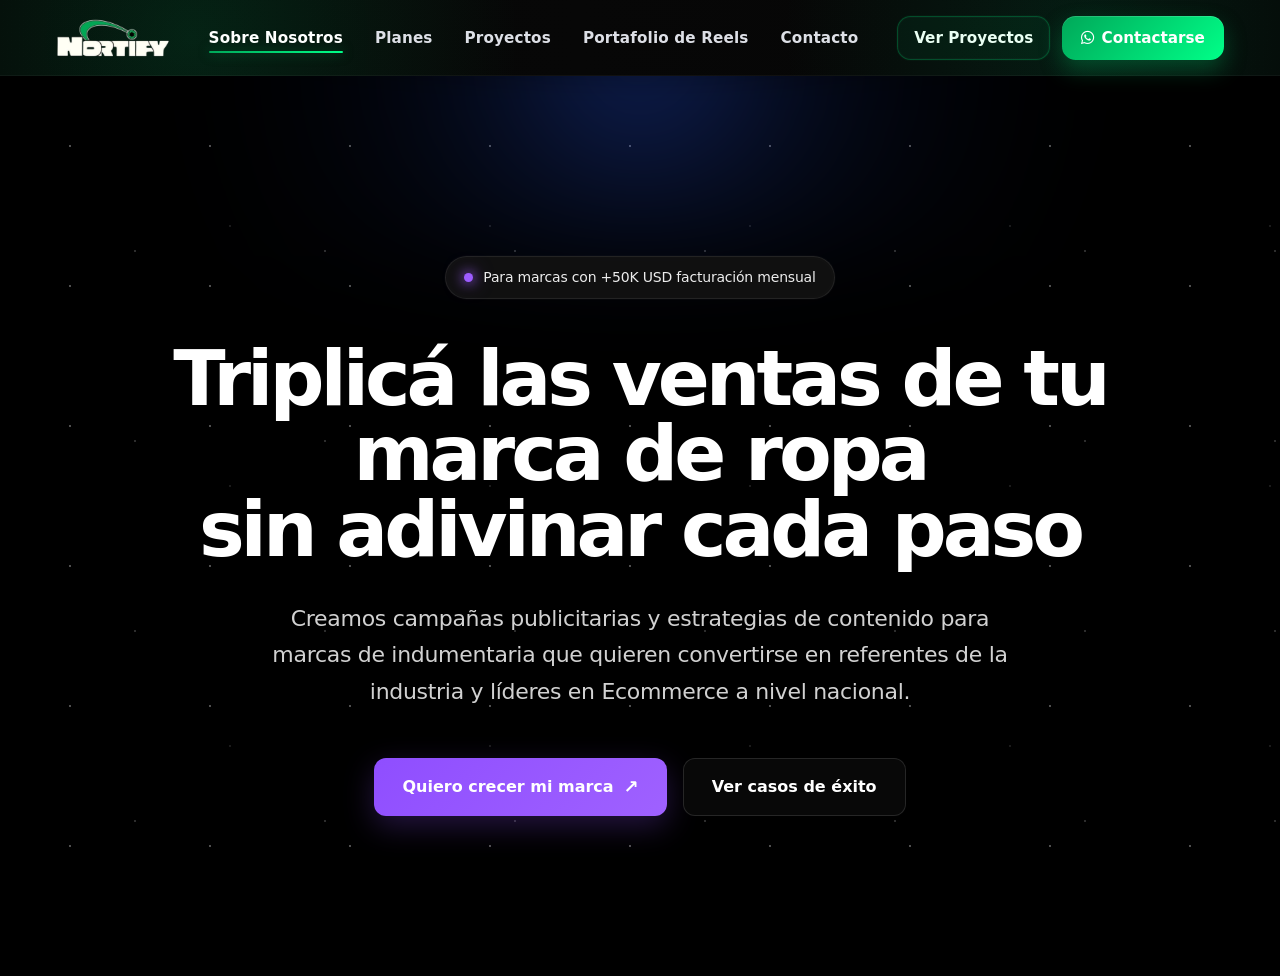
==== commit 53d074ec: "Nuevo Hero" ====
--- a/index.html
+++ b/index.html
@@ -70,66 +70,37 @@
 
   <main>
     <section class="hero">
-      <!-- Background Effects -->
-      <div class="hero-bg">
-        <div class="light light-1"></div>
-        <div class="light light-2"></div>
-        <div class="grid-stars"></div>
-      </div>
+      <div class="hero-bg"></div>
   
       <div class="hero-container">
-        <!-- Badge -->
-        <div class="hero-badge reveal">
+        <div class="hero-badge">
           <span class="badge-dot"></span>
           <p>Para marcas con +50K USD facturación mensual</p>
         </div>
   
-        <!-- Content -->
-        <div class="hero-content">
-          <h1 class="hero-title reveal reveal-delay-1">
-            Triplicá las ventas de tu marca de ropa sin adivinar cada paso
-          </h1>
+        <h1 class="hero-title">
+          Triplicá las ventas de tu
+          <br />
+          marca de ropa
+          <br />
+          sin adivinar cada paso
+        </h1>
   
-          <p class="hero-description reveal reveal-delay-2">
-            Creamos campañas publicitarias y estrategias de contenido para
-            marcas de indumentaria que quieren convertirse en referentes de la
-            industria y líderes en Ecommerce a nivel nacional.
-          </p>
+        <p class="hero-description">
+          Creamos campañas publicitarias y estrategias de contenido para
+          marcas de indumentaria que quieren convertirse en referentes de la
+          industria y líderes en Ecommerce a nivel nacional.
+        </p>
   
-          <!-- Buttons -->
-          <div class="hero-actions reveal reveal-delay-3">
-            <a href="#" class="btn btn-primary">
-              <span>Quiero crecer mi marca</span>
+        <div class="hero-buttons">
+          <a href="#" class="btn-primary">
+            Quiero crecer mi marca
+            <span>↗</span>
+          </a>
   
-              <svg
-                xmlns="http://www.w3.org/2000/svg"
-                width="18"
-                height="18"
-                viewBox="0 0 24 24"
-                fill="none"
-              >
-                <path
-                  d="M7 17L17 7"
-                  stroke="currentColor"
-                  stroke-width="2"
-                  stroke-linecap="round"
-                  stroke-linejoin="round"
-                />
-  
-                <path
-                  d="M7 7H17V17"
-                  stroke="currentColor"
-                  stroke-width="2"
-                  stroke-linecap="round"
-                  stroke-linejoin="round"
-                />
-              </svg>
-            </a>
-  
-            <a href="#" class="btn btn-secondary">
-              Ver casos de éxito
-            </a>
-          </div>
+          <a href="#" class="btn-secondary">
+            Ver casos de éxito
+          </a>
         </div>
       </div>
     </section>
--- a/css/style.css
+++ b/css/style.css
@@ -501,34 +501,7 @@
    RESET
 ========================= */
 
-*,
-*::before,
-*::after {
-  box-sizing: border-box;
-  margin: 0;
-  padding: 0;
-}
-
-html {
-  scroll-behavior: smooth;
-}
-
-body {
-  background: #000;
-  font-family: "Inter", sans-serif;
-  overflow-x: hidden;
-  color: #fff;
-}
-
-/* =========================
-   MAIN
-========================= */
-
-main {
-  width: 100%;
-  min-height: 100vh;
-  background: #000;
-}
+
 
 /* =========================
    HERO
@@ -536,21 +509,14 @@
 
 .hero {
   position: relative;
-
+  min-height: 100vh;
   width: 100%;
-  min-height: 100vh;
-
+  background: #000;
   display: flex;
   justify-content: center;
   align-items: center;
-
+  padding: 90px 24px 70px;
   overflow: hidden;
-
-  padding-inline: 24px;
-
-  background: #000;
-
-  perspective: 1200px;
 }
 
 /* =========================
@@ -560,71 +526,48 @@
 .hero-bg {
   position: absolute;
   inset: 0;
-  overflow: hidden;
+  z-index: 0;
+  pointer-events: none;
 }
 
 /* estrellas */
 
-.grid-stars {
+.hero-bg::before {
+  content: "";
   position: absolute;
   inset: 0;
-
   background-image:
-    radial-gradient(
-      rgba(255,255,255,0.8) 1px,
-      transparent 1px
-    ),
-    radial-gradient(
-      rgba(255,255,255,0.35) 1px,
-      transparent 1px
-    );
-
+    radial-gradient(rgba(255,255,255,0.9) 1px, transparent 1px),
+    radial-gradient(rgba(255,255,255,0.5) 1px, transparent 1px),
+    radial-gradient(rgba(255,255,255,0.3) 1px, transparent 1px);
   background-size:
-    120px 120px,
-    80px 80px;
-
+    140px 140px,
+    190px 190px,
+    260px 260px;
   background-position:
     0 0,
-    40px 30px;
-
-  opacity: 0.15;
-
-  animation: starsMove 18s linear infinite;
-}
-
-/* luces */
-
-.light {
+    40px 80px,
+    100px 20px;
+  opacity: 0.35;
+}
+
+/* glow azul */
+
+.hero-bg::after {
+  content: "";
   position: absolute;
-  border-radius: 50%;
-  filter: blur(100px);
-  pointer-events: none;
-}
-
-.light-1 {
-  width: 500px;
-  height: 500px;
-
-  background: rgba(120, 67, 233, 0.28);
-
-  top: -180px;
+  width: 1200px;
+  height: 400px;
+  top: -220px;
   left: 50%;
-
   transform: translateX(-50%);
-
-  animation: pulseLight 6s ease-in-out infinite;
-}
-
-.light-2 {
-  width: 350px;
-  height: 350px;
-
-  background: rgba(65, 105, 255, 0.14);
-
-  top: -100px;
-  right: -100px;
-
-  animation: floatLight 8s ease-in-out infinite;
+  background:
+    radial-gradient(circle at center,
+      rgba(45, 96, 255, 0.35) 0%,
+      rgba(45, 96, 255, 0.12) 25%,
+      rgba(45, 96, 255, 0.04) 45%,
+      transparent 70%);
+  filter: blur(50px);
 }
 
 /* =========================
@@ -633,17 +576,13 @@
 
 .hero-container {
   position: relative;
-  z-index: 5;
-
+  z-index: 2;
   width: 100%;
-  max-width: 1120px;
-
+  max-width: 1080px;
   display: flex;
   flex-direction: column;
   align-items: center;
   text-align: center;
-
-  transform-style: preserve-3d;
 }
 
 /* =========================
@@ -654,47 +593,32 @@
   display: inline-flex;
   align-items: center;
   gap: 10px;
-
-  padding: 11px 18px;
-
+  padding: 10px 18px;
   border-radius: 999px;
-
-  background: rgba(255,255,255,0.06);
-
+  background: rgba(18, 18, 18, 0.92);
   border: 1px solid rgba(255,255,255,0.08);
-
-  backdrop-filter: blur(14px);
-
-  margin-bottom: 34px;
-
-  transform: translateZ(40px);
+  margin-bottom: 42px;
+  backdrop-filter: blur(10px);
+  box-shadow:
+    0 0 0 1px rgba(255,255,255,0.02),
+    inset 0 0 12px rgba(255,255,255,0.02);
 }
 
 .badge-dot {
-  width: 10px;
-  height: 10px;
-
+  width: 9px;
+  height: 9px;
   border-radius: 50%;
-
   background: #9d5cff;
-
   box-shadow:
     0 0 12px #9d5cff,
-    0 0 24px #9d5cff;
+    0 0 20px rgba(157, 92, 255, 0.8);
 }
 
 .hero-badge p {
+  color: rgba(255,255,255,0.92);
   font-size: 14px;
   font-weight: 500;
-  color: rgba(255,255,255,0.92);
-}
-
-/* =========================
-   CONTENT
-========================= */
-
-.hero-content {
-  max-width: 980px;
+  letter-spacing: -0.2px;
 }
 
 /* =========================
@@ -702,19 +626,12 @@
 ========================= */
 
 .hero-title {
-  font-size: clamp(3.7rem, 7vw, 5.8rem);
-
-  line-height: 0.95;
-
-  letter-spacing: -0.08em;
-
-  font-weight: 700;
-
-  max-width: 1000px;
-
-  transform: translateZ(90px);
-
-  text-wrap: balance;
+  color: #fff;
+  font-size: clamp(3rem, 6vw, 5.7rem);
+  line-height: 0.98;
+  font-weight: 600;
+  letter-spacing: -4px;
+  max-width: 1100px;
 }
 
 /* =========================
@@ -723,206 +640,107 @@
 
 .hero-description {
   margin-top: 34px;
-
   max-width: 760px;
-
-  margin-inline: auto;
-
-  font-size: 1.28rem;
-
-  line-height: 1.7;
-
-  color: rgba(255,255,255,0.78);
-
-  transform: translateZ(60px);
-
-  text-wrap: balance;
-}
-
-/* =========================
-   ACTIONS
-========================= */
-
-.hero-actions {
+  color: rgba(255,255,255,0.82);
+  font-size: 22px;
+  line-height: 1.65;
+  font-weight: 400;
+  letter-spacing: -0.3px;
+}
+
+/* =========================
+   BUTTONS
+========================= */
+
+.hero-buttons {
+  margin-top: 48px;
   display: flex;
+  gap: 16px;
+  align-items: center;
+}
+
+.hero-buttons a {
+  text-decoration: none;
+  transition:
+    transform 0.25s ease,
+    background 0.25s ease,
+    border-color 0.25s ease,
+    box-shadow 0.25s ease;
+}
+
+.btn-primary,
+.btn-secondary {
+  height: 58px;
+  padding: 0 28px;
+  border-radius: 12px;
+  font-size: 16px;
+  font-weight: 600;
+  display: inline-flex;
+  align-items: center;
   justify-content: center;
-  gap: 16px;
-
-  margin-top: 46px;
-
-  flex-wrap: wrap;
-
-  transform: translateZ(100px);
-}
-
-/* =========================
-   BUTTONS
-========================= */
-
-.btn {
-  height: 58px;
-
-  padding-inline: 28px;
-
-  border-radius: 12px;
-
-  display: inline-flex;
-  align-items: center;
-  justify-content: center;
+}
+
+.btn-primary {
+  background: linear-gradient(
+    135deg,
+    #8f4eff 0%,
+    #9f61ff 100%
+  );
+  color: #fff;
+  box-shadow:
+    0 10px 30px rgba(143, 78, 255, 0.25);
   gap: 10px;
-
-  text-decoration: none;
-
-  font-size: 1rem;
-  font-weight: 600;
-
-  transition:
-    transform 0.3s ease,
-    background 0.3s ease,
-    border-color 0.3s ease,
-    box-shadow 0.3s ease;
-
-  will-change: transform;
-}
-
-/* Primary */
-
-.btn-primary {
-  background: #8b4dff;
-
+}
+
+.btn-primary:hover {
+  transform: translateY(-2px);
+  box-shadow:
+    0 16px 40px rgba(143, 78, 255, 0.35);
+}
+
+.btn-primary span {
+  font-size: 18px;
+}
+
+.btn-secondary {
+  background: rgba(10,10,10,0.88);
   color: #fff;
-
-  min-width: 250px;
-
-  box-shadow:
-    0 0 0 rgba(139, 77, 255, 0),
-    0 10px 30px rgba(139, 77, 255, 0.25);
-}
-
-.btn-primary:hover {
-  transform: translateY(-4px) scale(1.02);
-
-  background: #9b63ff;
-
-  box-shadow:
-    0 20px 40px rgba(139, 77, 255, 0.4);
-}
-
-/* Secondary */
-
-.btn-secondary {
-  background: rgba(255,255,255,0.03);
-
   border: 1px solid rgba(255,255,255,0.12);
-
-  color: #fff;
-
-  min-width: 220px;
 }
 
 .btn-secondary:hover {
-  transform: translateY(-4px);
-
-  background: rgba(255,255,255,0.06);
-
-  border-color: rgba(255,255,255,0.2);
-}
-
-/* =========================
-   REVEAL ANIMATIONS
-========================= */
-
-.reveal {
-  opacity: 0;
-
-  transform:
-    translateY(80px)
-    scale(0.96);
-
-  animation: revealUp 1s cubic-bezier(.2,.8,.2,1) forwards;
-}
-
-.reveal-delay-1 {
-  animation-delay: 0.2s;
-}
-
-.reveal-delay-2 {
-  animation-delay: 0.45s;
-}
-
-.reveal-delay-3 {
-  animation-delay: 0.7s;
-}
-
-/* =========================
-   KEYFRAMES
-========================= */
-
-@keyframes revealUp {
-  to {
-    opacity: 1;
-
-    transform:
-      translateY(0)
-      scale(1);
-  }
-}
-
-@keyframes pulseLight {
-  0%,
-  100% {
-    transform:
-      translateX(-50%)
-      scale(1);
-
-    opacity: 0.6;
-  }
-
-  50% {
-    transform:
-      translateX(-50%)
-      scale(1.15);
-
-    opacity: 1;
-  }
-}
-
-@keyframes floatLight {
-  0%,
-  100% {
-    transform: translateY(0);
-  }
-
-  50% {
-    transform: translateY(40px);
-  }
-}
-
-@keyframes starsMove {
-  from {
-    transform: translateY(0);
-  }
-
-  to {
-    transform: translateY(80px);
-  }
-}
-
-/* =========================
-   TABLETS
+  transform: translateY(-2px);
+  border-color: rgba(255,255,255,0.24);
+  background: rgba(18,18,18,0.95);
+}
+
+/* =========================
+   TABLET
 ========================= */
 
 @media (max-width: 1024px) {
+  .hero {
+    padding-top: 90px;
+    min-height: auto;
+  }
+
+  .hero-container {
+    max-width: 780px;
+  }
+
   .hero-title {
-    font-size: clamp(3rem, 8vw, 5rem);
-
-    max-width: 760px;
+    font-size: clamp(3rem, 7vw, 4.7rem);
+    letter-spacing: -3px;
   }
 
   .hero-description {
-    font-size: 1.12rem;
-
-    max-width: 650px;
+    font-size: 19px;
+    max-width: 640px;
+    line-height: 1.6;
+  }
+
+  .hero-buttons {
+    margin-top: 42px;
   }
 }
 
@@ -932,54 +750,59 @@
 
 @media (max-width: 768px) {
   .hero {
+    padding:
+      42px
+      22px
+      50px;
     align-items: flex-start;
-
-    padding-top: 40px;
-
-    padding-inline: 20px;
+  }
+
+  .hero-container {
+    align-items: flex-start;
+    text-align: left;
   }
 
   .hero-badge {
     display: none;
   }
 
-  .hero-container {
-    align-items: flex-start;
-
-    text-align: left;
-  }
-
   .hero-title {
-    font-size: clamp(3rem, 12vw, 4rem);
-
-    line-height: 0.97;
-
+    font-size: clamp(2.8rem, 10vw, 4rem);
+    line-height: 0.98;
+    letter-spacing: -3px;
     max-width: 100%;
   }
 
   .hero-description {
-    text-align: center;
-
     margin-top: 28px;
-
-    font-size: 1.02rem;
-
+    font-size: 18px;
+    line-height: 1.7;
     max-width: 100%;
   }
 
-  .hero-actions {
+  .hero-buttons {
     width: 100%;
-
     flex-direction: column;
-
     gap: 14px;
-
-    margin-top: 32px;
-  }
-
-  .btn {
+    margin-top: 34px;
+  }
+
+  .hero-buttons a {
     width: 100%;
   }
+
+  .btn-primary,
+  .btn-secondary {
+    width: 100%;
+    height: 58px;
+    border-radius: 10px;
+    font-size: 16px;
+  }
+
+  .hero-bg::after {
+    width: 700px;
+    top: -180px;
+  }
 }
 
 /* =========================
@@ -987,15 +810,13 @@
 ========================= */
 
 @media (max-width: 480px) {
-  .hero {
-    padding-inline: 16px;
-  }
-
   .hero-title {
-    font-size: 3.3rem;
+    font-size: 3.2rem;
+    letter-spacing: -3px;
   }
 
   .hero-description {
-    line-height: 1.65;
-  }
-}
+    font-size: 17px;
+  }
+}
+
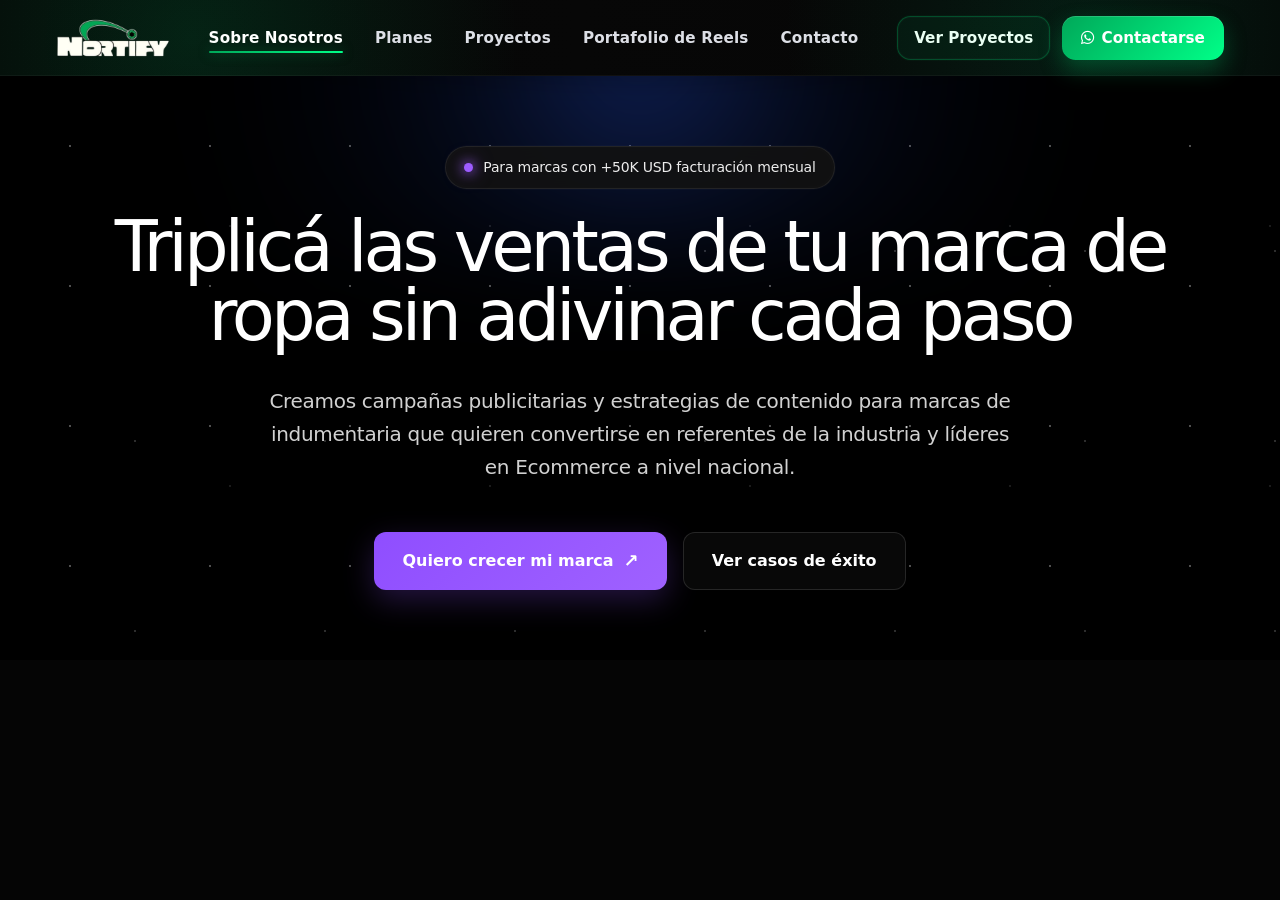
==== commit aa513874: "Hero desing" ====
--- a/index.html
+++ b/index.html
@@ -79,16 +79,16 @@
         </div>
   
         <h1 class="hero-title">
-          Triplicá las ventas de tu
-          <br />
-          marca de ropa
-          <br />
-          sin adivinar cada paso
+          Triplicá las ventas de tu marca
+          
+          de ropa sin adivinar cada paso
         </h1>
   
         <p class="hero-description">
           Creamos campañas publicitarias y estrategias de contenido para
+          
           marcas de indumentaria que quieren convertirse en referentes de la
+          
           industria y líderes en Ecommerce a nivel nacional.
         </p>
   
--- a/css/style.css
+++ b/css/style.css
@@ -509,13 +509,12 @@
 
 .hero {
   position: relative;
-  min-height: 100vh;
   width: 100%;
   background: #000;
   display: flex;
   justify-content: center;
   align-items: center;
-  padding: 90px 24px 70px;
+  padding: 70px 24px 70px;
   overflow: hidden;
 }
 
@@ -597,7 +596,7 @@
   border-radius: 999px;
   background: rgba(18, 18, 18, 0.92);
   border: 1px solid rgba(255,255,255,0.08);
-  margin-bottom: 42px;
+  margin-bottom: 24px;
   backdrop-filter: blur(10px);
   box-shadow:
     0 0 0 1px rgba(255,255,255,0.02),
@@ -628,8 +627,10 @@
 .hero-title {
   color: #fff;
   font-size: clamp(3rem, 6vw, 5.7rem);
+  font-size: 4.4rem;
   line-height: 0.98;
   font-weight: 600;
+  font-weight:400;
   letter-spacing: -4px;
   max-width: 1100px;
 }
@@ -643,6 +644,7 @@
   max-width: 760px;
   color: rgba(255,255,255,0.82);
   font-size: 22px;
+  font-size: 20px;
   line-height: 1.65;
   font-weight: 400;
   letter-spacing: -0.3px;
@@ -812,11 +814,16 @@
 @media (max-width: 480px) {
   .hero-title {
     font-size: 3.2rem;
+    font-size: 40px;
+    font-weight: 400;
     letter-spacing: -3px;
+    text-align: center;
+    margin-top: 3.2rem;
   }
 
   .hero-description {
-    font-size: 17px;
-  }
-}
-
+    font-size: 16px;
+    text-align: center;
+  }
+}
+
